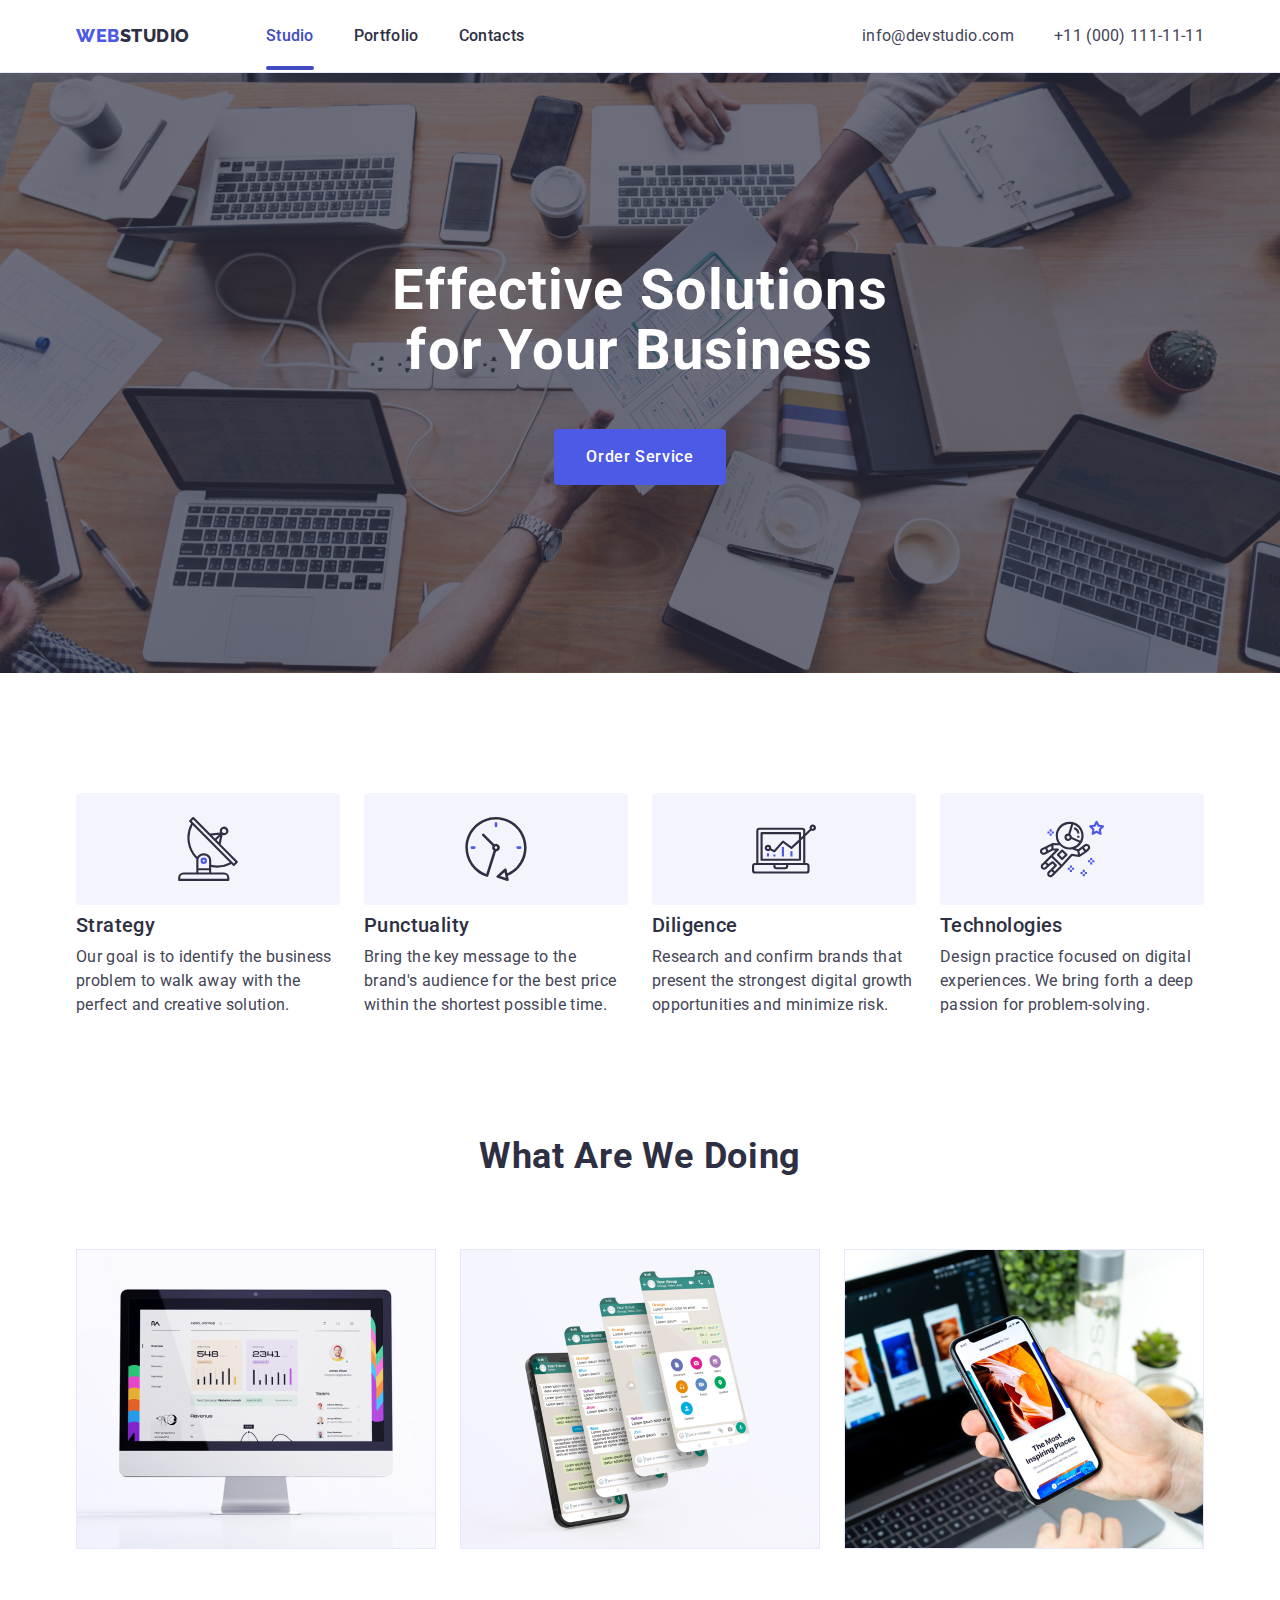
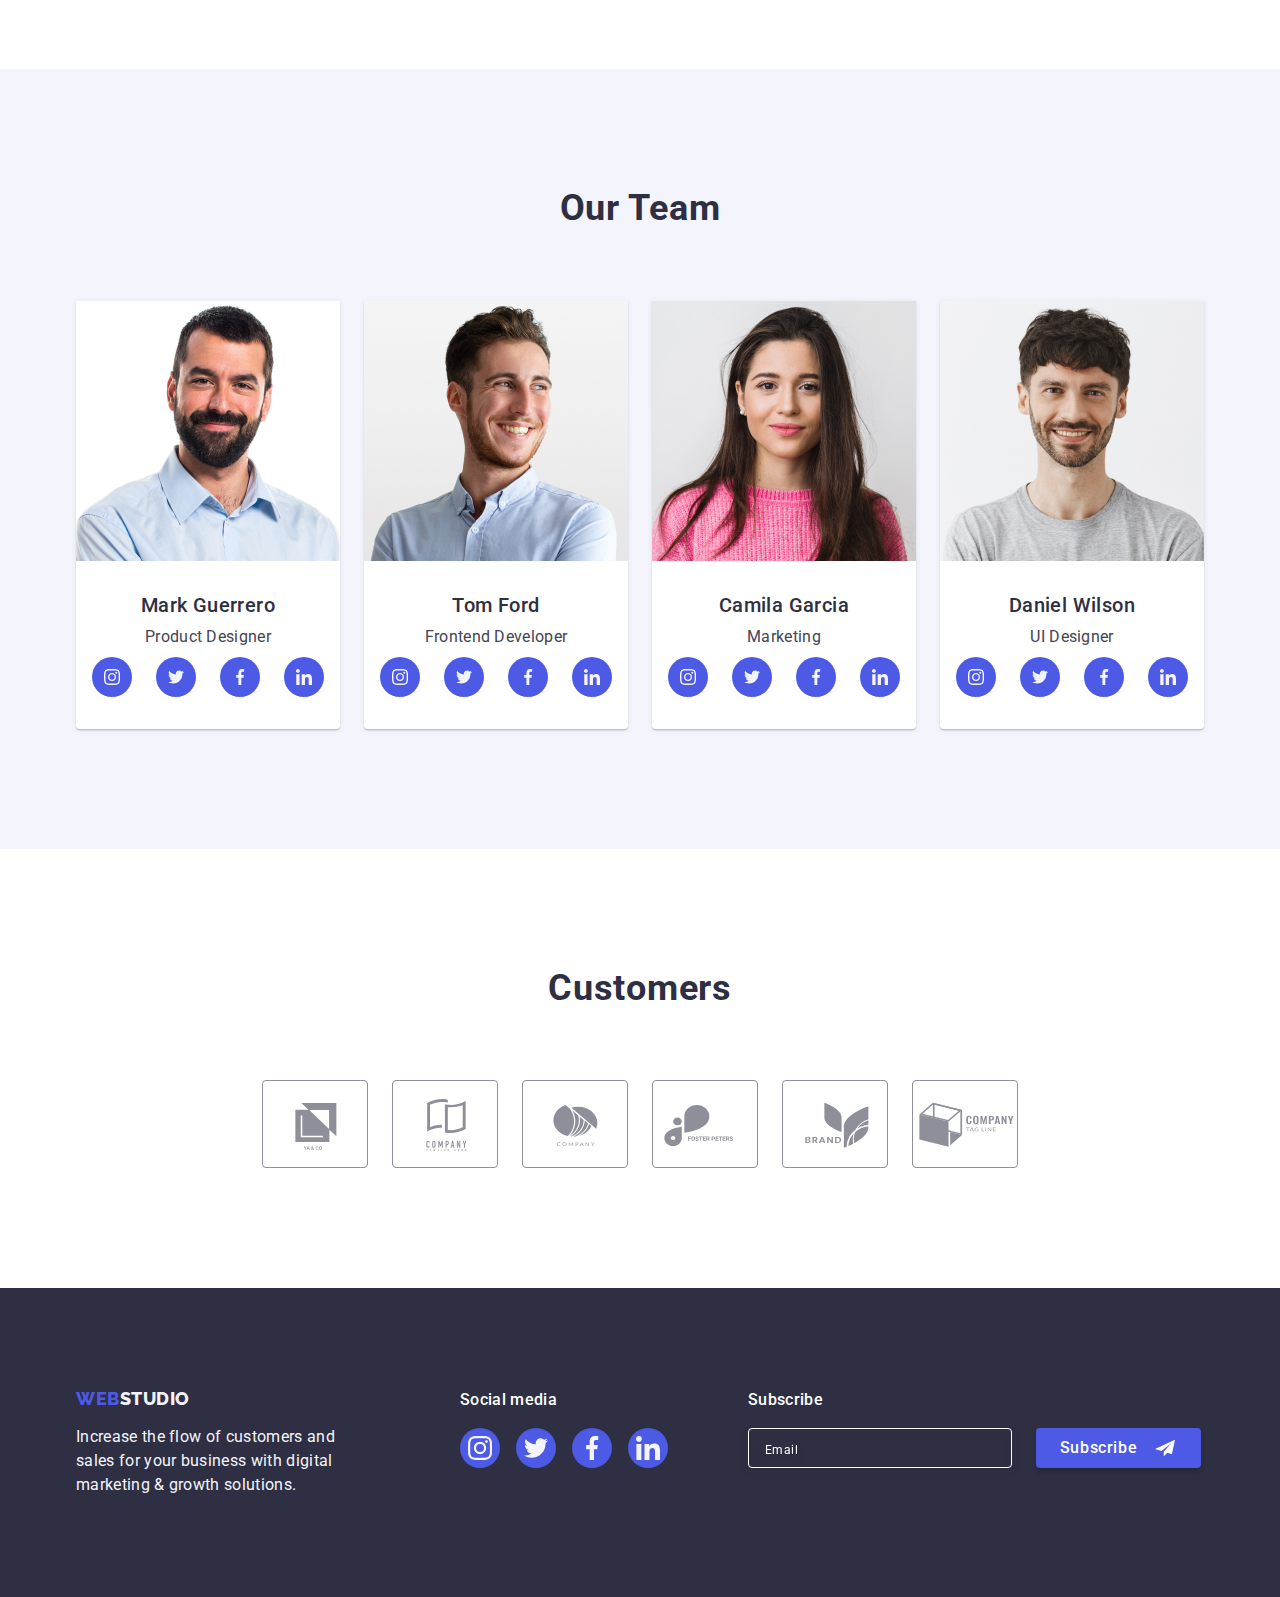
==== index.html @ 9f1e8669 "fix60" ====
<!DOCTYPE html>
<html lang="en">
  <head>
    <meta charset="UTF-8" />
    <meta http-equiv="X-UA-Compatible" content="IE=edge" />
    <meta name="viewport" content="width=device-width, initial-scale=1.0" />
    <title>Document</title>
    <link rel="preconnect" href="https://fonts.googleapis.com" />
    <link rel="preconnect" href="https://fonts.gstatic.com" crossorigin />
    <link
      href="https://fonts.googleapis.com/css2?family=Raleway:wght@800&family=Roboto:wght@400;500;700;900&display=swap"
      rel="stylesheet"
    />
    <link
      rel="stylesheet"
      href="https://cdnjs.cloudflare.com/ajax/libs/modern-normalize/1.1.0/modern-normalize.min.css"
    />
    <link rel="stylesheet" href="./css/styles.css" />
  </head>

  <body>
    <header class="page-header">
      <div class="container page-header-container">
        <nav class="page-navigation">
          <a href="./index.html" class="logo link"
            >Web<span class="accent-header">Studio</span>
          </a>
          <ul class="list list-header">
            <li>
              <a href="./index.html" class="link item item-studio">Studio</a>
            </li>
            <li><a href="./portfolio.html" class="link item">Portfolio</a></li>
            <li><a href="" class="link item">Contacts</a></li>
          </ul>
        </nav>

        <address class="contacts">
          <ul class="list list-contacts">
            <li>
              <a href="mailto:info@devstudio.com" class="link list-info"
                >info@devstudio.com</a
              >
            </li>
            <li>
              <a href="tel:+110001111111" class="link list-info"
                >+11 (000) 111-11-11</a
              >
            </li>
          </ul>
        </address>
      </div>
    </header>

    <main>
      <section class="section-color">
        <div class="container main-block">
          <h1 class="main-title">Effective Solutions for Your Business</h1>
          <button class="index-btn" type="button" data-modal-open>
            Order Service
          </button>
        </div>
      </section>

      <section class="description">
        <div class="container">
          <h2 hidden class="hidden">Features</h2>
          <ul class="list list-description">
            <li class="text-description">
              <div class="description-item">
                <svg
                  class="description-list-icon"
                  aria-label="іконка антени"
                  width="64"
                  height="64"
                >
                  <use href="./images/icons.svg#icon-antenna"></use>
                </svg>
              </div>
              <h3 class="subtitle">Strategy</h3>
              <p class="description-subtitle-text">
                Our goal is to identify the business problem to walk away with
                the perfect and creative solution.
              </p>
            </li>
            <li class="text-description">
              <div class="description-item">
                <svg
                  class="description-list-icon"
                  aria-label="іконка годинника"
                  width="64"
                  height="64"
                >
                  <use href="./images/icons.svg#icon-clock"></use>
                </svg>
              </div>
              <h3 class="subtitle">Punctuality</h3>
              <p class="description-subtitle-text">
                Bring the key message to the brand's audience for the best price
                within the shortest possible time.
              </p>
            </li>

            <li class="text-description">
              <div class="description-item">
                <svg
                  class="description-list-icon"
                  aria-label="іконка діаграми"
                  width="64"
                  height="64"
                >
                  <use href="./images/icons.svg#icon-diagram"></use>
                </svg>
              </div>
              <h3 class="subtitle">Diligence</h3>
              <p class="description-subtitle-text">
                Research and confirm brands that present the strongest digital
                growth opportunities and minimize risk.
              </p>
            </li>

            <li class="text-description">
              <div class="description-item">
                <svg
                  class="description-list-icon"
                  aria-label="іконка астронавта"
                  width="64"
                  height="64"
                >
                  <use href="./images/icons.svg#icon-astronaut"></use>
                </svg>
              </div>
              <h3 class="subtitle">Technologies</h3>
              <p class="description-subtitle-text">
                Design practice focused on digital experiences. We bring forth a
                deep passion for problem-solving.
              </p>
            </li>
          </ul>
        </div>
      </section>

      <section class="pic-section">
        <div class="container">
          <h2 class="heading">What are we doing</h2>
          <ul class="list list-pic">
            <li class="pic-descript">
              <img src="./images/img1.jpg" alt="computer" width="360" />
            </li>
            <li class="pic-descript">
              <img
                src="./images/img2.jpg"
                alt="mobile-with-screens"
                width="360"
              />
            </li>
            <li class="pic-descript">
              <img
                src="./images/img3.jpg"
                alt="mobile-in-the-hand"
                width="360"
              />
            </li>
          </ul>
        </div>
      </section>

      <!-- ==========Наша команда============ -->

      <section class="team-color">
        <div class="container team">
          <h2 class="heading">Our Team</h2>
          <ul class="list list-team">
            <li class="teamcard-color">
              <img
                class="team-foto"
                src="./images/imgteam1.jpg"
                alt="Mark Guerrero"
                width="264"
              />
              <div class="team-title">
                <h3 class="subtitle">Mark Guerrero</h3>
                <p class="subtitle-text">Product Designer</p>
                <ul class="social-list list">
                  <li class="social-list-item">
                    <a href="" class="social-list-link">
                      <svg
                        class="social-list-icon"
                        aria-label="іконка інстаграму"
                        width="16"
                        height="16"
                      >
                        <use href="./images/icons.svg#icon-instagram"></use>
                      </svg>
                    </a>
                  </li>
                  <li class="social-list-item">
                    <a href="" class="social-list-link">
                      <svg
                        class="social-list-icon"
                        aria-label="іконка твітера"
                        width="16"
                        height="16"
                      >
                        <use href="./images/icons.svg#icon-twitter"></use>
                      </svg>
                    </a>
                  </li>
                  <li class="social-list-item">
                    <a href="" class="social-list-link">
                      <svg
                        class="social-list-icon"
                        aria-label="іконка фейсбука"
                        width="16"
                        height="16"
                      >
                        <use href="./images/icons.svg#icon-facebook"></use>
                      </svg>
                    </a>
                  </li>
                  <li class="social-list-item">
                    <a href="" class="social-list-link">
                      <svg
                        class="social-list-icon"
                        aria-label="іконка лінкедина"
                        width="16"
                        height="16"
                      >
                        <use href="./images/icons.svg#icon-linkedin"></use>
                      </svg>
                    </a>
                  </li>
                </ul>
              </div>
            </li>
            <li class="teamcard-color">
              <img
                class="team-foto"
                src="./images/imgteam2.jpg"
                alt="Tom Ford"
                width="264"
              />
              <div class="team-title">
                <h3 class="subtitle">Tom Ford</h3>
                <p class="subtitle-text">Frontend Developer</p>
                <ul class="social-list list">
                  <li class="social-list-item">
                    <a href="" class="social-list-link">
                      <svg
                        class="social-list-icon"
                        aria-label="іконка інстаграму"
                        width="16"
                        height="16"
                      >
                        <use href="./images/icons.svg#icon-instagram"></use>
                      </svg>
                    </a>
                  </li>
                  <li class="social-list-item">
                    <a href="" class="social-list-link">
                      <svg
                        class="social-list-icon"
                        aria-label="іконка твітера"
                        width="16"
                        height="16"
                      >
                        <use href="./images/icons.svg#icon-twitter"></use>
                      </svg>
                    </a>
                  </li>
                  <li class="social-list-item">
                    <a href="" class="social-list-link">
                      <svg
                        class="social-list-icon"
                        aria-label="іконка фейсбука"
                        width="16"
                        height="16"
                      >
                        <use href="./images/icons.svg#icon-facebook"></use>
                      </svg>
                    </a>
                  </li>
                  <li class="social-list-item">
                    <a href="" class="social-list-link">
                      <svg
                        class="social-list-icon"
                        aria-label="іконка лінкедина"
                        width="16"
                        height="16"
                      >
                        <use href="./images/icons.svg#icon-linkedin"></use>
                      </svg>
                    </a>
                  </li>
                </ul>
              </div>
            </li>
            <li class="teamcard-color">
              <img
                class="team-foto"
                src="./images/imgteam3.jpg"
                alt="Camila Garcia"
                width="264"
              />
              <div class="team-title">
                <h3 class="subtitle">Camila Garcia</h3>
                <p class="subtitle-text">Marketing</p>
                <ul class="social-list list">
                  <li class="social-list-item">
                    <a href="" class="social-list-link">
                      <svg
                        class="social-list-icon"
                        aria-label="іконка інстаграму"
                        width="16"
                        height="16"
                      >
                        <use href="./images/icons.svg#icon-instagram"></use>
                      </svg>
                    </a>
                  </li>
                  <li class="social-list-item">
                    <a href="" class="social-list-link">
                      <svg
                        class="social-list-icon"
                        aria-label="іконка твітера"
                        width="16"
                        height="16"
                      >
                        <use href="./images/icons.svg#icon-twitter"></use>
                      </svg>
                    </a>
                  </li>
                  <li class="social-list-item">
                    <a href="" class="social-list-link">
                      <svg
                        class="social-list-icon"
                        aria-label="іконка фейсбука"
                        width="16"
                        height="16"
                      >
                        <use href="./images/icons.svg#icon-facebook"></use>
                      </svg>
                    </a>
                  </li>
                  <li class="social-list-item">
                    <a href="" class="social-list-link">
                      <svg
                        class="social-list-icon"
                        aria-label="іконка лінкедина"
                        width="16"
                        height="16"
                      >
                        <use href="./images/icons.svg#icon-linkedin"></use>
                      </svg>
                    </a>
                  </li>
                </ul>
              </div>
            </li>

            <li class="teamcard-color">
              <img
                class="team-foto"
                src="./images/imgteam4.jpg"
                alt="Daniel Wilson"
                width="264"
              />
              <div class="team-title">
                <h3 class="subtitle">Daniel Wilson</h3>
                <p class="subtitle-text">UI Designer</p>
                <ul class="social-list list">
                  <li class="social-list-item">
                    <a href="" class="social-list-link">
                      <svg
                        class="social-list-icon"
                        aria-label="іконка інстаграму"
                        width="16"
                        height="16"
                      >
                        <use href="./images/icons.svg#icon-instagram"></use>
                      </svg>
                    </a>
                  </li>
                  <li class="social-list-item">
                    <a href="" class="social-list-link">
                      <svg
                        class="social-list-icon"
                        aria-label="іконка твітера"
                        width="16"
                        height="16"
                      >
                        <use href="./images/icons.svg#icon-twitter"></use>
                      </svg>
                    </a>
                  </li>
                  <li class="social-list-item">
                    <a href="" class="social-list-link">
                      <svg
                        class="social-list-icon"
                        aria-label="іконка фейсбука"
                        width="16"
                        height="16"
                      >
                        <use href="./images/icons.svg#icon-facebook"></use>
                      </svg>
                    </a>
                  </li>
                  <li class="social-list-item">
                    <a href="" class="social-list-link">
                      <svg
                        class="social-list-icon"
                        aria-label="іконка лінкедина"
                        width="16"
                        height="16"
                      >
                        <use href="./images/icons.svg#icon-linkedin"></use>
                      </svg>
                    </a>
                  </li>
                </ul>
              </div>
            </li>
          </ul>
        </div>
      </section>

      <!-- Клієнти -->

      <section class="customers-item">
        <div class="container">
          <h2 class="heading-customers">Customers</h2>
          <ul class="customers-list list">
            <li class="customers-list-item">
              <a href="" class="customers-list-link">
                <svg
                  class="customers-list-icon"
                  aria-label="іконка я енд ко"
                  width="104"
                  height="56"
                >
                  <use href="./images/icons.svg#icon-Logo"></use>
                </svg>
              </a>
            </li>

            <li class="customers-list-item">
              <a href="" class="customers-list-link">
                <svg
                  class="customers-list-icon"
                  aria-label="іконка теглайн хіе"
                  width="104"
                  height="56"
                >
                  <use href="./images/icons.svg#icon-Logo-1"></use>
                </svg>
              </a>
            </li>

            <li class="customers-list-item">
              <a href="" class="customers-list-link">
                <svg
                  class="customers-list-icon"
                  aria-label="іконка компані"
                  width="104"
                  height="56"
                >
                  <use href="./images/icons.svg#icon-Logo-2"></use>
                </svg>
              </a>
            </li>
            <li class="customers-list-item">
              <a href="" class="customers-list-link">
                <svg
                  class="customers-list-icon"
                  aria-label="іконка фостер пітерс"
                  width="104"
                  height="56"
                >
                  <use href="./images/icons.svg#icon-Logo-3"></use>
                </svg>
              </a>
            </li>
            <li class="customers-list-item">
              <a href="" class="customers-list-link">
                <svg
                  class="customers-list-icon"
                  aria-label="іконка бренд"
                  width="104"
                  height="56"
                >
                  <use href="./images/icons.svg#icon-Logo-4"></use>
                </svg>
              </a>
            </li>
            <li class="customers-list-item">
              <a href="" class="customers-list-link">
                <svg
                  class="customers-list-icon"
                  aria-label="іконка теглайн"
                  width="104"
                  height="56"
                >
                  <use href="./images/icons.svg#icon-Logo-5"></use>
                </svg>
              </a>
            </li>
          </ul>
        </div>
      </section>
    </main>

    <footer class="footer-list">
      <div class="container footer-item">
        <div class="left-footer">
          <a href="./index.html" class="logo link logo-footer"
            >Web<span class="accent-footer">Studio</span></a
          >
          <p class="text-footer">
            Increase the flow of customers and sales for your business with
            digital marketing & growth solutions.
          </p>
        </div>

        <div class="footer-right">
          <p class="footer-item-text">Social media</p>
          <ul class="footer-items-list list">
            <li class="footer-list-item">
              <a href="" class="footer-list-link">
                <svg
                  class="footer-list-icon"
                  aria-label="іконка інстаграму"
                  width="24"
                  height="24"
                >
                  <use href="./images/icons.svg#icon-instagram"></use>
                </svg>
              </a>
            </li>
            <li class="footer-list-item">
              <a href="" class="footer-list-link">
                <svg
                  class="footer-list-icon"
                  aria-label="іконка твітера"
                  width="24"
                  height="24"
                >
                  <use href="./images/icons.svg#icon-twitter"></use>
                </svg>
              </a>
            </li>
            <li class="footer-list-item">
              <a href="" class="footer-list-link">
                <svg
                  class="footer-list-icon"
                  aria-label="іконка фейсбука"
                  width="24"
                  height="24"
                >
                  <use href="./images/icons.svg#icon-facebook"></use>
                </svg>
              </a>
            </li>
            <li class="footer-list-item">
              <a href="" class="footer-list-link">
                <svg
                  class="footer-list-icon"
                  aria-label="іконка лінкедина"
                  width="24"
                  height="24"
                >
                  <use href="./images/icons.svg#icon-linkedin"></use>
                </svg>
              </a>
            </li>
          </ul>
        </div>
        <div class="subscribe-wrapper">
          <p class="text-subscribe">Subscribe</p>
          <form class="form-wrapper">
            <input class="subscribe-input" type="email" name="email" placeholder="Email" required>
            <button class="subscribe-btn" type="submit">Subscribe
              <svg class="subscribe-icon" width="24" height="20">
                <use href="./images/icons.svg#icon-telegram"></use>
              </svg>
            </button>

          </form>
        </div>
      </div>
    </footer>

    <div class="backdrop is-hidden" data-modal>
      <div class="modal">
        <button type="button" class="modal-close-btn" data-modal-close>
          <svg class="modal-close-icon" width="8" height="8">
            <use href="./images/icons.svg#icon-close"></use>
          </svg>
        </button>
        <p class="contact-form-text">
          Leave your contacts and we will call you back
        </p>
        <form class="contact-form">
          <div class="contact-form-field-wrapper">
            <label class="contact-form-field-desc" for="user-name">Name</label>
            <div class="contact-input-wrapper">
              <input
                class="contact-form-input"
                type="text"
                name="user-name"
                id="user-name"
                required
                pattern="[a-zA-Zа-яА-ЯіІїЇґҐєЄ']+"
              />
              <svg
                class="contact-form-icon"
                aria-label="іконка людини"
                width="18"
                height="24"
              >
                <use href="./images/icons.svg#icon-person-black"></use>
              </svg>
            </div>
          </div>

          <div class="contact-form-field-wrapper">
            <label class="contact-form-field-desc" for="user-name">Phone</label>
            <div class="contact-input-wrapper">
              <input
                class="contact-form-input"
                type="tel"
                name="user-tel"
                id="user-tel"
                required
                pattern="[0-9]{3}-[0-9]{3}-[0-9]{2}-[0-9]{2}"
                title="xxx-xxx-xx-xx"
              />
              <svg
                class="contact-form-icon"
                aria-label="іконка телефону"
                width="18"
                height="24"
              >
                <use href="./images/icons.svg#icon-phone"></use>
              </svg>
            </div>
          </div>

          <div class="contact-form-field-wrapper">
            <label class="contact-form-field-desc" for="user-name">Email</label>
            <div class="contact-input-wrapper">
              <input
                class="contact-form-input"
                type="email"
                name="user-email"
                id="user-email"
                required
              />
              <svg
                class="contact-form-icon"
                aria-label="іконка емейлу"
                width="18"
                height="24"
              >
                <use href="./images/icons.svg#icon-email"></use>
              </svg>
            </div>
          </div>

          <div class="contact-form-field-wrapper">
            <label class="contact-form-field-desc" for="user-message"
              >Comment</label>
            <textarea class="contact-form-message" name="user_message"
              id="user-message" placeholder="Text input"></textarea>
          </div>
          <div class="checkbox-wrapper">
            <input class="contact-form-checkbox visually-hidden" type="checkbox" name="user-policy"
              id="user-policy" required/>
            <label class="form-checkbox" for="user-policy">
              <span class="checkbox-icon-wrapper">
              <svg class="form-own-checkbox" width="10" height="8">
                <use href="./images/icons.svg#icon-vector"></use>
              </svg>
            </span>
              I accept the terms and conditionals of the
              <a class="checkbox-policy" href="">Privacy Policy</a>
            </label>
          </div>

          <button type="submit" class="checkbox-btn">Send</button>
        </form>
      </div>
    </div>
    <script src="./js/modal.js"></script>
  </body>
</html>
---- css/styles.css ----
:root {
  --main-color: #4d5ae5;
  /* --transition-duration-and-func: 250ms cubic-bezier(0.4, 0, 0.2, 1); */
}

.list {
  list-style: none;
}

.link {
  text-decoration: none;
}

h1,
h2,
h3,
h4,
p {
  margin-top: 0;
  margin-bottom: 0;
}

ul {
  margin-top: 0;
  margin-bottom: 0;
  padding-left: 0;
}

button {
  cursor: pointer;
  padding: 0;
}

img {
  display: block;
  max-width: 100%;
}

.list {
  display: flex;
}

body {
  font-family: "Roboto", sans-serif;
  color: #434455;
  background-color: #ffffff;
}

.container {
  width: 1158px;
  margin-left: auto;
  margin-right: auto;
  padding-left: 15px;
  padding-right: 15px;
}
/* Хедер */

.page-header {
  padding-top: 24px;
  padding-bottom: 24px;
  border-bottom: 1px solid #e7e9fc;
  box-shadow: 0px 2px 1px rgba(46, 47, 66, 0.08),
    0px 1px 1px rgba(46, 47, 66, 0.16), 0px 1px 6px rgba(46, 47, 66, 0.08);
}

.page-header-container {
  display: flex;
  align-items: center;
  justify-content: space-between;
}

.page-navigation {
  display: flex;
  align-items: center;
}

.list-header {
  display: flex;
  gap: 40px;
}

.list-contacts {
  display: flex;
  gap: 40px;
}

.logo {
  color: var(--main-color);
  font-family: "Raleway", sans-serif;
  font-weight: 800;
  font-size: 18px;
  line-height: 1.17;
  letter-spacing: 0.03em;
  text-transform: uppercase;
  margin-right: 76px;
}
.accent-header {
  color: #2e2f42;
}

.item {
  color: #2e2f42;
  font-family: "Roboto", sans-serif;
  font-weight: 500;
  font-size: 16px;
  line-height: 1.5;
  letter-spacing: 0.02em;
  padding-top: 24px;
  padding-bottom: 24px;
}
.item-studio {
  position: relative;
  color: #404bbf;
  font-family: "Roboto", sans-serif;
  font-weight: 500;
  font-size: 16px;
  line-height: 1.5;
  letter-spacing: 0.02em;

  transition: color 250ms cubic-bezier(0.4, 0, 0.2, 1);
}

.item-studio::after {
  position: absolute;
  display: flex;
  content: "";
  height: 4px;
  width: 100%;
  background-color: #404bbf;
  border-radius: 2px;
  bottom: -1px;
}

.item-portfolio {
  position: relative;
  color: #404bbf;
  font-family: "Roboto", sans-serif;
  font-weight: 500;
  font-size: 16px;
  line-height: 1.5;
  letter-spacing: 0.02em;
  padding-top: 24px;
  padding-bottom: 24px;
  transition: color 250ms cubic-bezier(0.4, 0, 0.2, 1);
}

.item-portfolio::after {
  position: absolute;
  display: flex;
  content: "";
  height: 4px;
  width: 100%;
  background-color: #404bbf;
  border-radius: 2px;
  bottom: -1px;
}

.item-studio:hover,
.item-studio:focus {
  color: #404bbf;
}

.list-info {
  color: #434455;
  font-family: "Roboto", sans-serif;
  font-weight: 400;
  font-size: 16px;
  line-height: 1.5;
  letter-spacing: 0.02em;
  font-style: normal;
  transition: color 250ms cubic-bezier(0.4, 0, 0.2, 1);
}

.list-info:hover,
.list-info:focus {
  color: #404bbf;
}

.contacts {
  font-style: normal;
}

/* Індекс секція 1 */
.main-title {
  font-family: "Roboto", sans-serif;
  font-weight: 700;
  font-size: 56px;
  line-height: 1.07;
  text-align: center;
  letter-spacing: 0.02em;
  color: #ffffff;
  max-width: 496px;
  margin-left: auto;
  margin-right: auto;
  margin-bottom: 48px;
}

/* !============Мейн======== */

.section-color {
  margin-left: auto;
  margin-right: auto;
  padding-top: 188px;
  padding-bottom: 188px;
  background-color: #2e2f42;
  background-image: linear-gradient(
      rgba(46, 47, 66, 0.7),
      rgba(46, 47, 66, 0.7)
    ),
    url("../images/people-office.jpg");
  background-size: cover;
  max-width: 1440px;
  background-repeat: no-repeat;
  background-position: center;
}

.social-list {
  justify-content: center;
  gap: 24px;
}

.social-list-link {
  display: flex;
  justify-content: center;
  align-items: center;
  width: 40px;
  height: 40px;
  border-radius: 50%;
  background-color: #4d5ae5;
  transition: background-color 250ms cubic-bezier(0.4, 0, 0.2, 1);
}

.social-list-link:hover,
.social-list-link:focus {
  background-color: #404bbf;
}

.index-btn {
  background-color: var(--main-color);
  font-family: "Roboto", sans-serif;
  font-weight: 500;
  font-size: 16px;
  line-height: 1.5;
  display: block;
  letter-spacing: 0.04em;
  color: #ffffff;
  padding: 16px 32px;
  justify-content: center;
  border: none;
  border-radius: 4px;
  margin-left: auto;
  margin-right: auto;
  height: 56px;
  min-width: 169px;
  transition: background-color 250ms cubic-bezier(0.4, 0, 0.2, 1);
}

.index-btn:hover,
.index-btn:focus {
  background-color: #404bbf;
  box-shadow: 0px 4px 4px rgba(0, 0, 0, 0.15);
}

/* =================Опис================== */

.description {
  padding-top: 120px;
  padding-bottom: 120px;
}

.description-item {
  display: flex;
  justify-content: center;
  align-items: center;
  height: 112px;
  background: #f4f4fd;
  border-radius: 4px;
  margin-bottom: 8px;
}

.list-description {
  display: flex;
  gap: 24px;
}

.pic-section {
  padding-bottom: 120px;
}

.pic-descript {
  flex-basis: calc((100%-48px) / 3);
}

.list-pic {
  gap: 24px;
  justify-content: center;
  flex-basis: calc((100%-48px) / 3);
}

/* ============== Team =============== */

.list-team {
  justify-content: center;
  gap: 24px;
}

.team-color {
  padding-top: 120px;
  padding-bottom: 120px;
  background-color: #f4f4fd;
}

.teamcard-color {
  background-color: #ffffff;
  text-align: center;
  flex-basis: calc((100%-72px) / 4);
  border-radius: 0px 0px 4px 4px;
  box-shadow: 0px 1px 6px rgba(46, 47, 66, 0.08),
    0px 1px 1px rgba(46, 47, 66, 0.16), 0px 2px 1px rgba(46, 47, 66, 0.08);
}
.social-list-icon {
  fill: #f4f4fd;
}

.heading {
  font-family: "Roboto", sans-serif;
  font-weight: 700;
  font-size: 36px;
  line-height: 1.11;
  text-align: center;
  letter-spacing: 0.02em;
  text-transform: capitalize;
  color: #2e2f42;
  margin-bottom: 72px;
}

.team-title {
  padding: 32px 0;
}
.subtitle {
  font-family: "Roboto", sans-serif;
  font-style: normal;
  font-weight: 500;
  font-size: 20px;
  line-height: 1.2;
  letter-spacing: 0.02em;
  color: #2e2f42;
  margin-bottom: 8px;
}
.subtitle-text {
  font-family: "Roboto", sans-serif;
  font-weight: 400;
  font-size: 16px;
  line-height: 1.5;
  letter-spacing: 0.02em;
  color: #434455;
  margin-bottom: 8px;
}

.description-subtitle-text {
  font-family: "Roboto", sans-serif;
  font-weight: 400;
  font-size: 16px;
  line-height: 1.5;
  letter-spacing: 0.02em;
  color: #434455;
}

.text-description {
  flex-basis: calc((100% - 72px) / 4);
}

/* Кнопки */
.btn {
  font-family: "Roboto", sans-serif;
  font-weight: 500;
  font-size: 16px;
  line-height: 1.5;
  letter-spacing: 0.04em;
  color: var(--main-color);
  border-color: #e7e9fc;
  background-color: #f4f4fd;
  cursor: pointer;
  padding: 12px 24px;
  border-radius: 4px;
  border: 1px solid #e7e9fc;
  transition: background-color 250ms cubic-bezier(0.4, 0, 0.2, 1),
    color 250ms cubic-bezier(0.4, 0, 0.2, 1),
    border-color 250ms cubic-bezier(0.4, 0, 0.2, 1),
    box-shadow 250ms cubic-bezier(0.4, 0, 0.2, 1);
}

.btn:hover,
.btn:focus {
  background-color: #404bbf;
  color: #ffffff;
  border: 1px solid transparent;
  box-shadow: 0px 3px 1px rgba(0, 0, 0, 0.1), 0px 2px 1px rgba(0, 0, 0, 0.08),
    0px 2px 2px rgba(0, 0, 0, 0.12);
}

/* =========Портфоліо======== */

.main-portfolio {
  padding: 96px 0 120px;
}

.btn-list {
  justify-content: center;
  margin-bottom: 72px;
  gap: 24px;
}

.pic-portfolio {
  width: calc((100%-48px) / 3);
  max-width: 360px;
}

.portfolio-img {
  display: block;
  transition: box-shadow 250ms cubic-bezier(0.4, 0, 0.2, 1);
}

.portfolio-img:hover,
.portfolio-img:focus {
  box-shadow: 0px 1px 6px rgba(46, 47, 66, 0.08),
    0px 1px 1px rgba(46, 47, 66, 0.16), 0px 2px 1px rgba(46, 47, 66, 0.08);
}

.text-portfolio {
  padding-top: 32px;
  padding-bottom: 32px;
  border: 1px solid #e7e9fc;
  border-top: none;
  padding-left: 16px;
  padding-right: 16px;
}
.title {
  font-family: "Roboto", sans-serif;
  font-weight: 500;
  font-size: 20px;
  line-height: 1.2;
  letter-spacing: 0.02em;
  color: #2e2f42;
  margin-bottom: 8px;
}
.title-text {
  font-family: "Roboto", sans-serif;
  font-weight: 400;
  font-size: 16px;
  line-height: 1.5;
  letter-spacing: 0.02em;
  color: #434455;
  /* background-color: #4d5ae5;  */
}

.list-portfolio {
  flex-wrap: wrap;
  row-gap: 48px;
  column-gap: 24px;
}

.overlay {
  position: absolute;
  width: 100%;
  height: 100%;
  color: #f4f4fd;
  background-color: #4d5ae5;
  left: 0;
  top: 0;
  transform: translate(0, 100%);
  transition: transform 250ms cubic-bezier(0.4, 0, 0.2, 1);
  padding: 40px 32px;
}

.title-text-overlay {
  font-family: "Roboto", sans-serif;
  font-weight: 400;
  font-size: 16px;
  line-height: 1.5;
  letter-spacing: 0.02em;
  color: #f4f4fd;
  background-color: #4d5ae5;
}
.portfolio-link-wrapper {
  position: relative;
  overflow: hidden;
}

.portfolio-img:hover .overlay,
.portfolio-img:focus .overlay {
  transform: translateY(0%);
}

/* !===========Клієнти========== */

.customers-item {
  padding-top: 120px;
  padding-bottom: 120px;
}

.customers-list {
  justify-content: center;
  text-align: center;
  gap: 24px;
}

.customers-list-item {
  display: flex;
  width: calc((100%-120px) / 6);
  height: 88px;
}

.customers-list-icon {
  fill: currentColor;
}

.customers-list-link {
  display: flex;
  justify-content: center;
  border: 1px solid #8e8f99;
  border-radius: 4px;
  width: 100%;
  height: 100%;
  align-items: center;
  color: #8e8f99;
  transition: border-color 250ms cubic-bezier(0.4, 0, 0.2, 1),
    color 250ms cubic-bezier(0.4, 0, 0.2, 1);
}

.heading-customers {
  font-family: "Roboto", sans-serif;
  font-weight: 700;
  font-size: 36px;
  line-height: 1.1;
  text-align: center;
  letter-spacing: 0.02em;
  text-transform: capitalize;
  color: #2e2f42;
  margin-bottom: 72px;
}
.customers-list-link:hover,
.customers-list-link:focus {
  fill: #404bbf;
  color: #404bbf;
  border: 1px solid #404bbf;
}

/* !=========Футер=========! */

.logo-footer {
  color: var(--main-color);
  font-family: "Raleway", sans-serif;
  font-weight: 800;
  font-size: 18px;
  line-height: 1.17;
  letter-spacing: 0.03em;
  text-transform: uppercase;
  display: inline-block;
  margin-bottom: 16px;
}

.footer-list {
  background-color: #2e2f42;
  padding-top: 100px;
  padding-bottom: 100px;
}

.accent-footer {
  color: #f4f4fd;
}

.footer-list-icon {
  fill: #f4f4fd;
}

.text-footer {
  font-family: "Roboto", sans-serif;
  font-weight: 400;
  font-size: 16px;
  line-height: 1.5;
  letter-spacing: 0.02em;
  color: #f4f4fd;
  max-width: 264px;
}

.footer-list-link {
  display: flex;
  justify-content: center;
  align-items: center;
  width: 40px;
  height: 40px;
  border-radius: 50%;
  background-color: #4d5ae5;
  transition: background-color 250ms cubic-bezier(0.4, 0, 0.2, 1);
}

.footer-list-link:hover,
.footer-list-link:focus {
  background-color: #31d0aa;
}

.footer-items-list {
  justify-content: center;
  gap: 16px;
}
.footer-item-text {
  display: flex;
  align-items: flex-start;
  font-family: "Roboto", sans-serif;
  font-style: normal;
  font-weight: 500;
  font-size: 16px;
  line-height: 1.5;
  letter-spacing: 0.02em;
  color: #ffffff;
  /* padding-bottom: 16px; */
  margin-bottom: 16px;
}

.footer-item {
  display: flex;
  align-items: baseline;
}

.left-footer {
  margin-right: 120px;
}

/* .footer-list-item {
    
} */

.footer-right {
  display: inline;
}

.form-wrapper {
    display: flex;
}

.subscribe-wrapper {
  margin-left: 80px;
}

.text-subscribe {
  font-weight: 500;
  font-size: 16px;
  line-height: 1.5;
  letter-spacing: 0.02em;
  color: #ffffff;
  margin-bottom: 16px;
}
.subscribe-input {
  width: 264px;
  height: 40px;
  padding-left: 16px;
  margin-right: 24px;
  border: 1px solid #ffffff;
  filter: drop-shadow(0px 4px 4px rgba(0, 0, 0, 0.15));
  border-radius: 4px;
  background-color: transparent;
  color: #fff;
}
.subscribe-input::placeholder {
  display: flex;
  align-items: center;
  font-weight: 400;
  font-size: 12px;
  line-height: 2;
  letter-spacing: 0.04em;
  color: #ffffff;
}
.subscribe-btn {
  display: flex;
  justify-content: center;
  align-items: center;
  height: 40x;
  width: 165px;
  font-family: "Roboto", sans-serif;
  font-weight: 500;
  font-size: 16px;
  line-height: 1.5;
  letter-spacing: 0.04em;
  color: #ffffff;
  background-color: var(--main-color);
  border: none;
  border-radius: 4px;
  box-shadow: 0px 4px 4px rgba(0, 0, 0, 0.15);
  transition: background-color 250ms cubic-bezier(0.4, 0, 0.2, 1);
}
.subscribe-btn:hover,
.subscribe-btn:focus {
    background-color: #404bbf;
    box-shadow: 0px 4px 4px rgba(0, 0, 0, 0.15);
}
.subscribe-icon {
    margin-left: 16px;
}

/* ==========Бекдроп======= */

.backdrop {
  position: fixed;
  top: 0;
  left: 0;
  width: 100%;
  height: 100%;
  background-color: rgba(46, 47, 66, 0.4);
  opacity: 1;
  visibility: visible;
  pointer-events: auto;
  transition: opacity 250ms cubic-bezier(0.4, 0, 0.2, 1),
    visibility 250ms cubic-bezier(0.4, 0, 0.2, 1);
}

.modal {
  position: absolute;
  width: 408px;
  height: 576px;
  top: 50%;
  left: 50%;
  padding: 72px;
  padding-left: 24px;
  padding-right: 24px;
  transform: translate(-50%, -50%);
  background-color: #fcfcfc;
  box-shadow: 0px 1px 1px rgba(0, 0, 0, 0.14), 0px 1px 3px rgba(0, 0, 0, 0.12),
    0px 2px 1px rgba(0, 0, 0, 0.2);
  border-radius: 4px;
  transition: transform 250ms cubic-bezier(0.4, 0, 0.2, 1);
}

.modal-close-icon {
  transition: fill 250ms cubic-bezier(0.4, 0, 0.2, 1);
}

.modal-close-btn {
  position: absolute;
  display: flex;
  align-items: center;
  justify-content: center;
  top: 24px;
  right: 24px;
  width: 24px;
  height: 24px;
  padding: 0;
  background-color: #e7e9fc;
  border: 1px solid rgba(0, 0, 0, 0.1);
  border-radius: 50%;
  transition: fill 250ms cubic-bezier(0.4, 0, 0.2, 1);
  transition: background-color 250ms cubic-bezier(0.4, 0, 0.2, 1),
    border 250ms cubic-bezier(0.4, 0, 0.2, 1);
}

.modal-close-btn:hover,
.modal-close-btn:focus {
  background-color: #404bbf;
  fill: #ffffff;
  border: none;
}
.is-hidden {
  opacity: 0;
  visibility: hidden;
  pointer-events: none;
}

.contact-form-field-wrapper,
.contact-form-checkbox-wrapper {
  display: block;
  margin-bottom: 8px;
}

.contact-form-input {
  width: 100%;
  height: 40px;
  border: 1px solid rgba(46, 47, 66, 0.4);
  border-radius: 4px;
  padding-left: 38px;
  transition: border-color 250ms cubic-bezier(0.4, 0, 0.2, 1);
}

.contact-form-input:focus {
  outline: none;
  border-color: #4d5ae5;
}

.contact-form-text {
  font-family: "Roboto" sans-serif;
  font-style: normal;
  font-weight: 500;
  font-size: 16px;
  line-height: 1.5;
  text-align: center;
  letter-spacing: 0.02em;
  color: #2e2f42;
  margin-bottom: 16px;
}

.contact-form-field-desc {
  display: block;
  font-size: 12px;
  color: #8e8f99;
  margin-bottom: 4px;
}

.contact-input-wrapper {
  position: relative;
}

.contact-form-icon {
  position: absolute;
  top: 50%;
  left: 16px;
  transform: translateY(-50%);
  transition: fill 250ms cubic-bezier(0.4, 0, 0.2, 1);
}

.contact-form-input:focus + .contact-form-icon {
  fill: #4d5ae5;
}

.contact-form-message {
  width: 100%;
  height: 120px;
  resize: none;
  padding: 8px 16px;
  line-height: 1.17;
  border: 1px solid rgba(46, 47, 66, 0.4);
  border-radius: 4px;
  transition: border-color 250ms cubic-bezier(0.4, 0, 0.2, 1);
}
.contact-form-message::placeholder {
  font-weight: 400;
  font-size: 12px;
  line-height: 1.17;
  letter-spacing: 0.04em;
  color: rgba(46, 47, 66, 0.4);
}

textarea {
  padding: 0;
}

.contact-form-message:focus {
  outline: none;
  border-color: #4d5ae5;
}

.form-checkbox {
  font-family: "Roboto" sans-serif;
  font-style: normal;
  font-weight: 400;
  font-size: 12px;
  line-height: 1.33;
  letter-spacing: 0.04em;
}
.checkbox-policy {
  text-decoration-line: underline;
  color: #4d5ae5;
}

.form-own-checkbox {
  /* display: block; */
}
.checkbox-icon-wrapper {
  display: inline-flex;
  width: 16px;
  height: 16px;
  justify-content: center;
  align-items: center;
  padding: 3px 4px;
  border: 1px solid rgba(46, 47, 66, 0.4);
  border-radius: 2px;
  fill: transparent;
}

.contact-form-checkbox:checked + .form-checkbox .checkbox-icon-wrapper {
  background-color: #404bbf;
  fill: #fff;
  border: none;
}

.visually-hidden {
  position: absolute;
  white-space: nowrap;
  width: 1px;
  height: 1px;
  overflow: hidden;
  border: 0;
  padding: 0;
  clip: rect(0 0 0 0);
  clip-path: inset(50%);
  margin: -1px;
}

.checkbox-wrapper {
  margin-bottom: 24px;
}

.checkbox-btn {
  background-color: var(--main-color);
  font-family: "Roboto", sans-serif;
  font-weight: 500;
  font-size: 16px;
  line-height: 1.5;
  display: block;
  letter-spacing: 0.04em;
  color: #ffffff;
  padding: 16px 32px;
  justify-content: center;
  border: none;
  border-radius: 4px;
  margin-left: auto;
  margin-right: auto;
  height: 56px;
  min-width: 169px;
  box-shadow: 0px 4px 4px rgba(0, 0, 0, 0.15);
  transition: background-color 250ms cubic-bezier(0.4, 0, 0.2, 1);
}

.checkbox-btn:hover,
.checkbox-btn:focus {
  background-color: #404bbf;
  box-shadow: 0px 4px 4px rgba(0, 0, 0, 0.15);
}
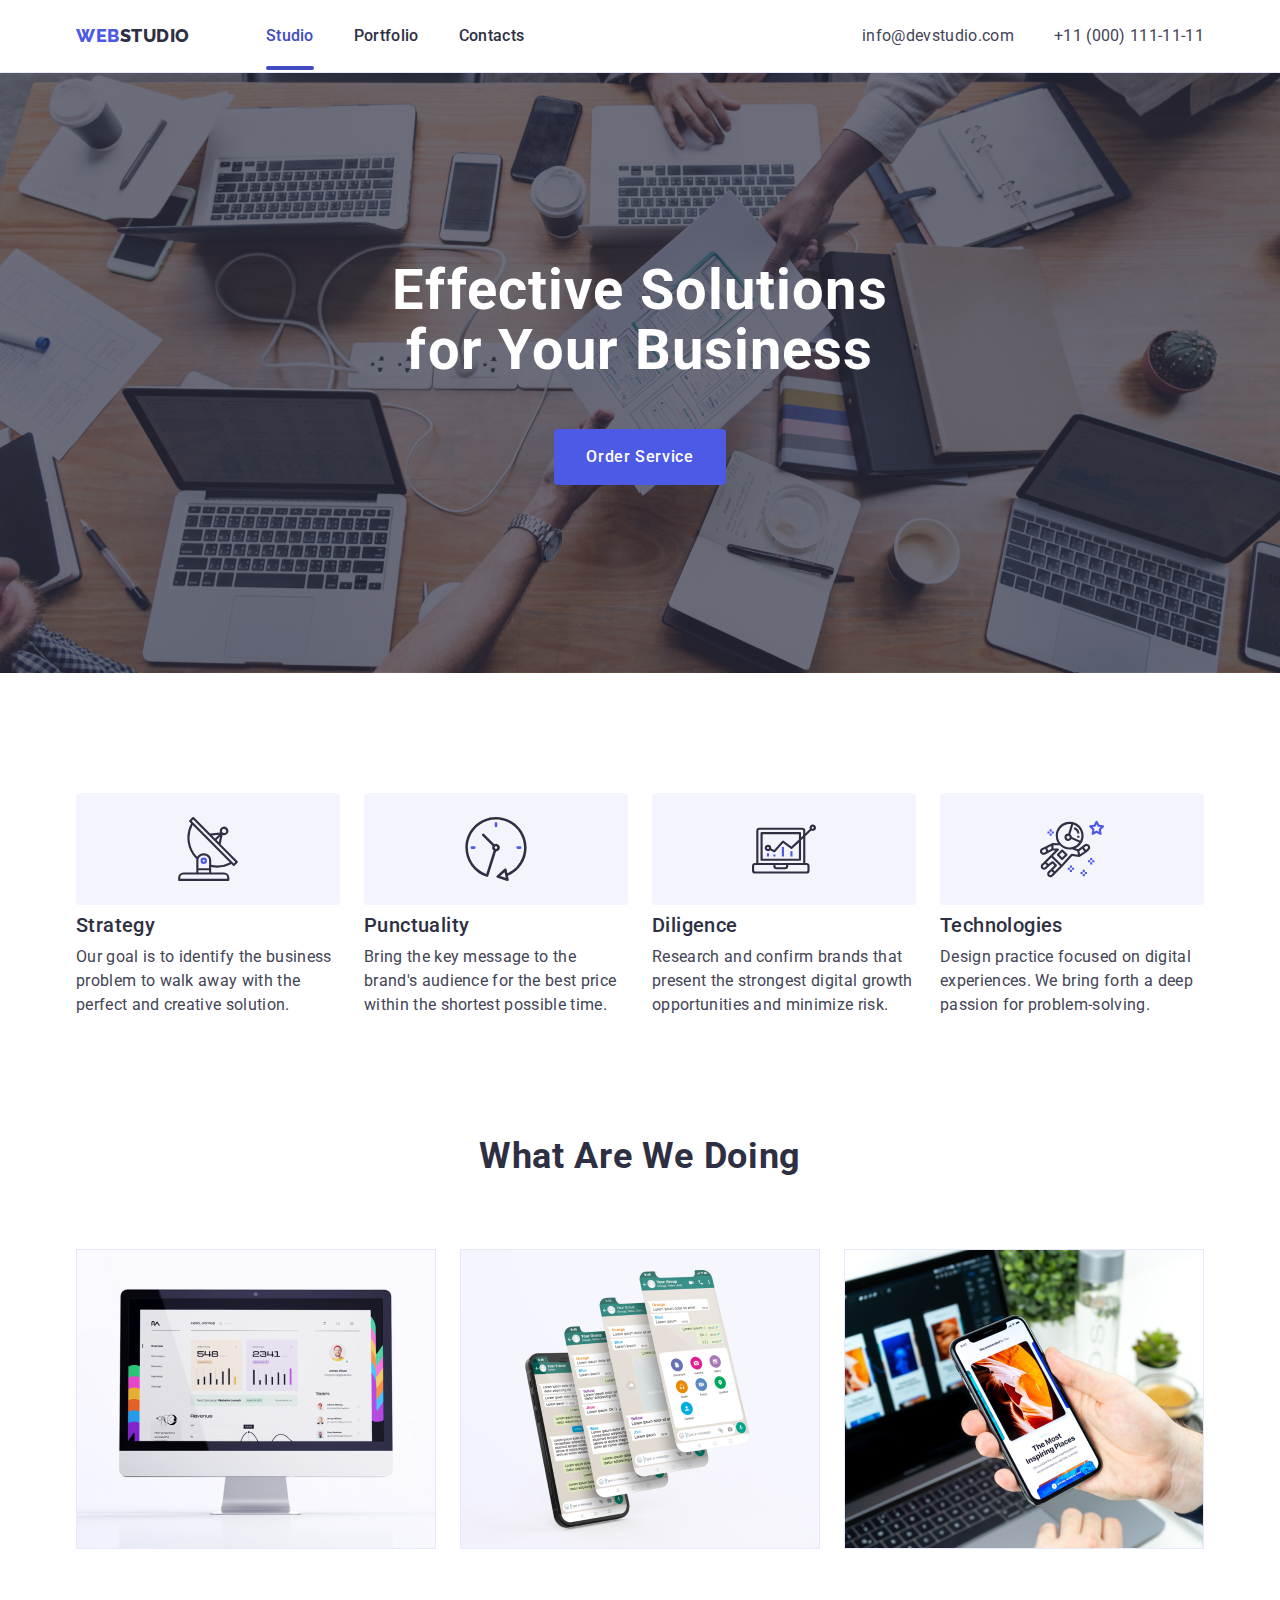
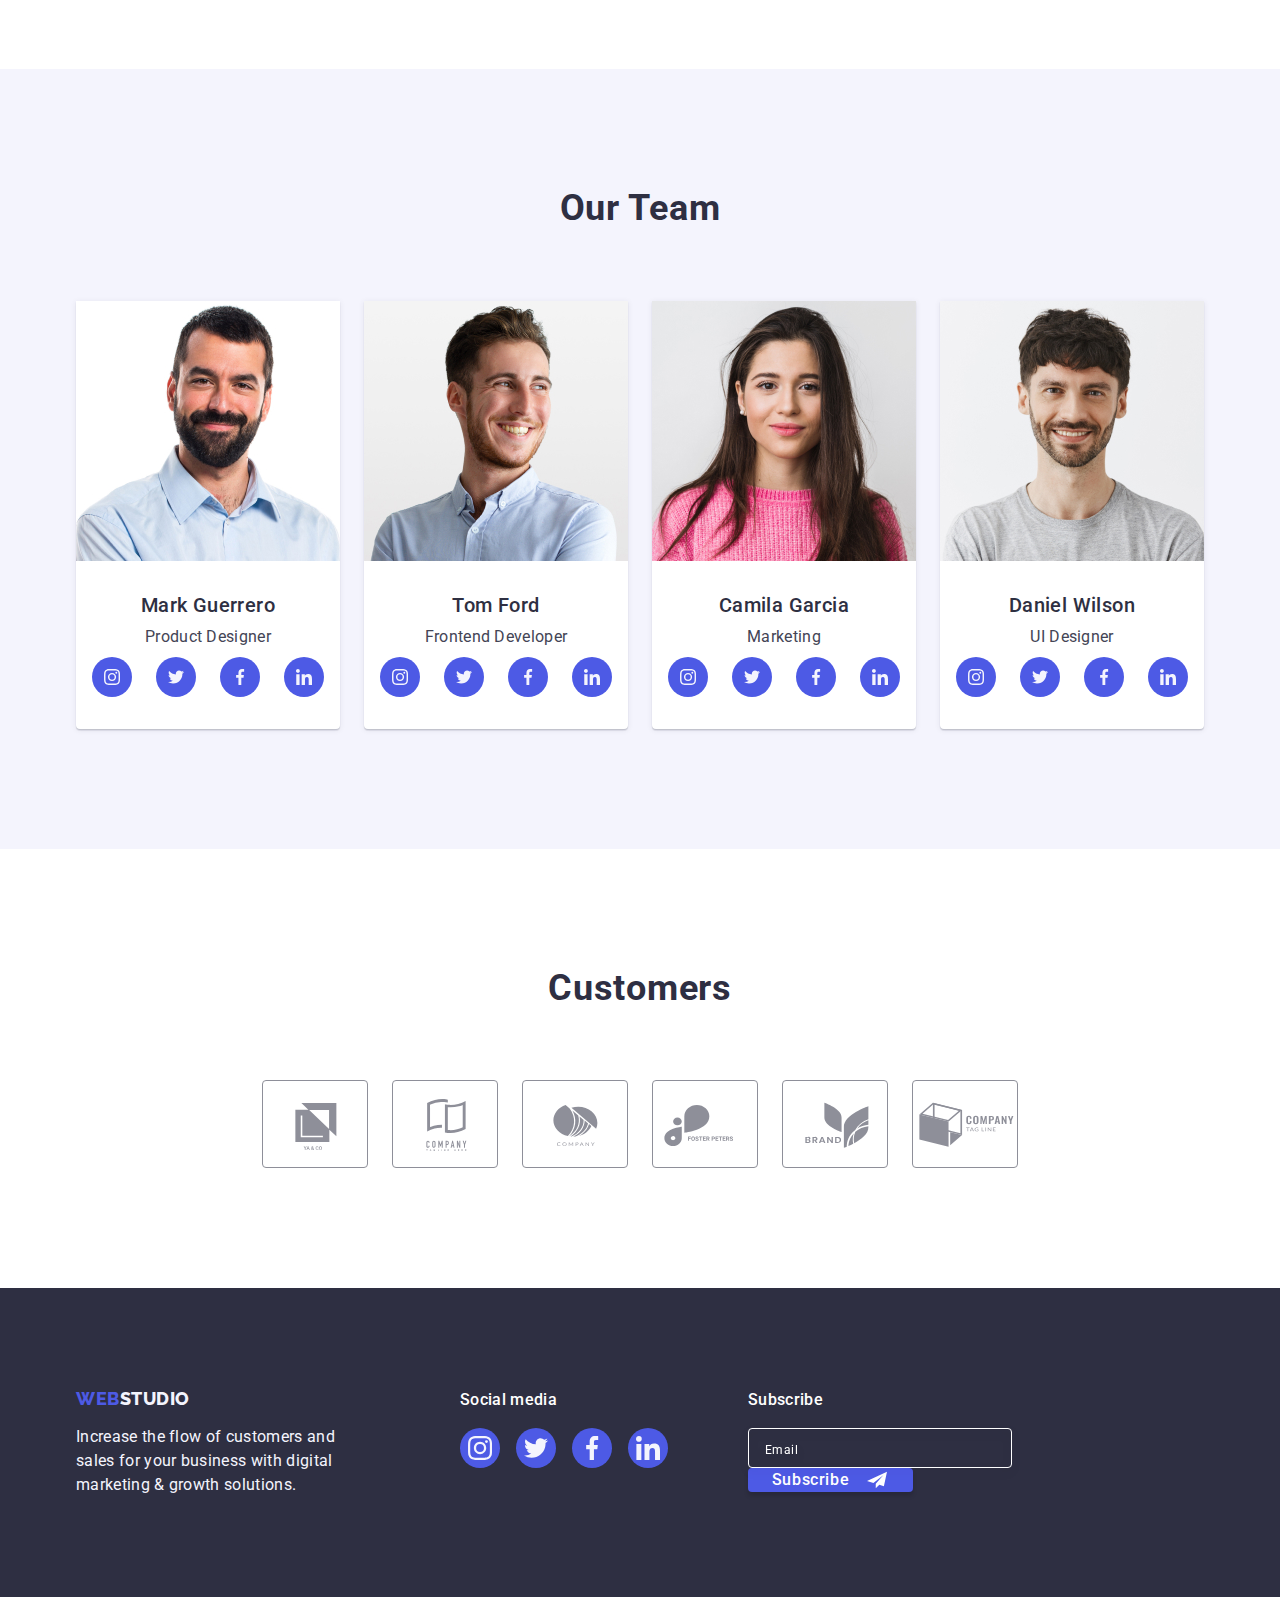
==== commit 78837147: "fix61" ====
--- a/index.html
+++ b/index.html
@@ -576,12 +576,14 @@
         <div class="subscribe-wrapper">
           <p class="text-subscribe">Subscribe</p>
           <form class="form-wrapper">
+            <label class="subcribe-lable">
             <input class="subscribe-input" type="email" name="email" placeholder="Email" required>
             <button class="subscribe-btn" type="submit">Subscribe
               <svg class="subscribe-icon" width="24" height="20">
                 <use href="./images/icons.svg#icon-telegram"></use>
               </svg>
             </button>
+          </label>
 
           </form>
         </div>
--- a/css/styles.css
+++ b/css/styles.css
@@ -651,11 +651,14 @@
   color: #ffffff;
   margin-bottom: 16px;
 }
+
+.subcribe-lable {
+    margin-right: 24px; 
+}
 .subscribe-input {
   width: 264px;
   height: 40px;
   padding-left: 16px;
-  margin-right: 24px;
   border: 1px solid #ffffff;
   filter: drop-shadow(0px 4px 4px rgba(0, 0, 0, 0.15));
   border-radius: 4px;
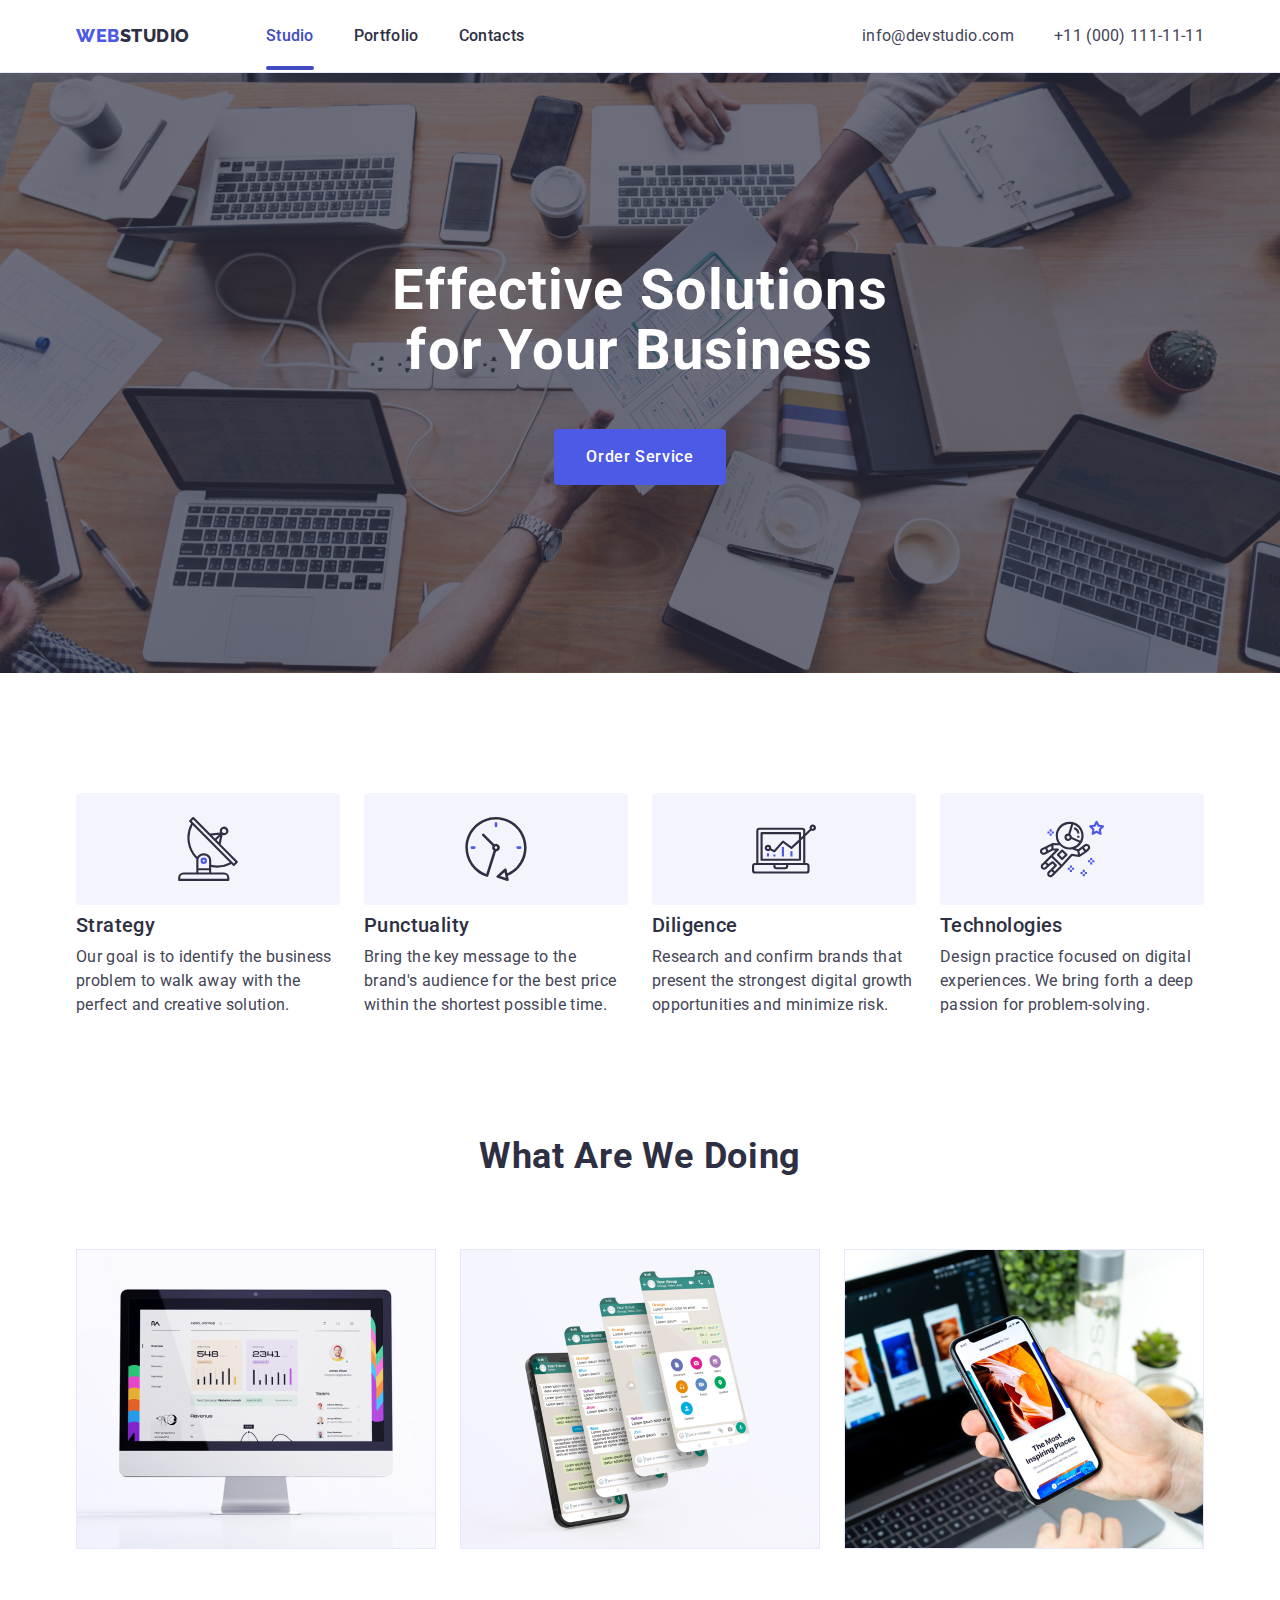
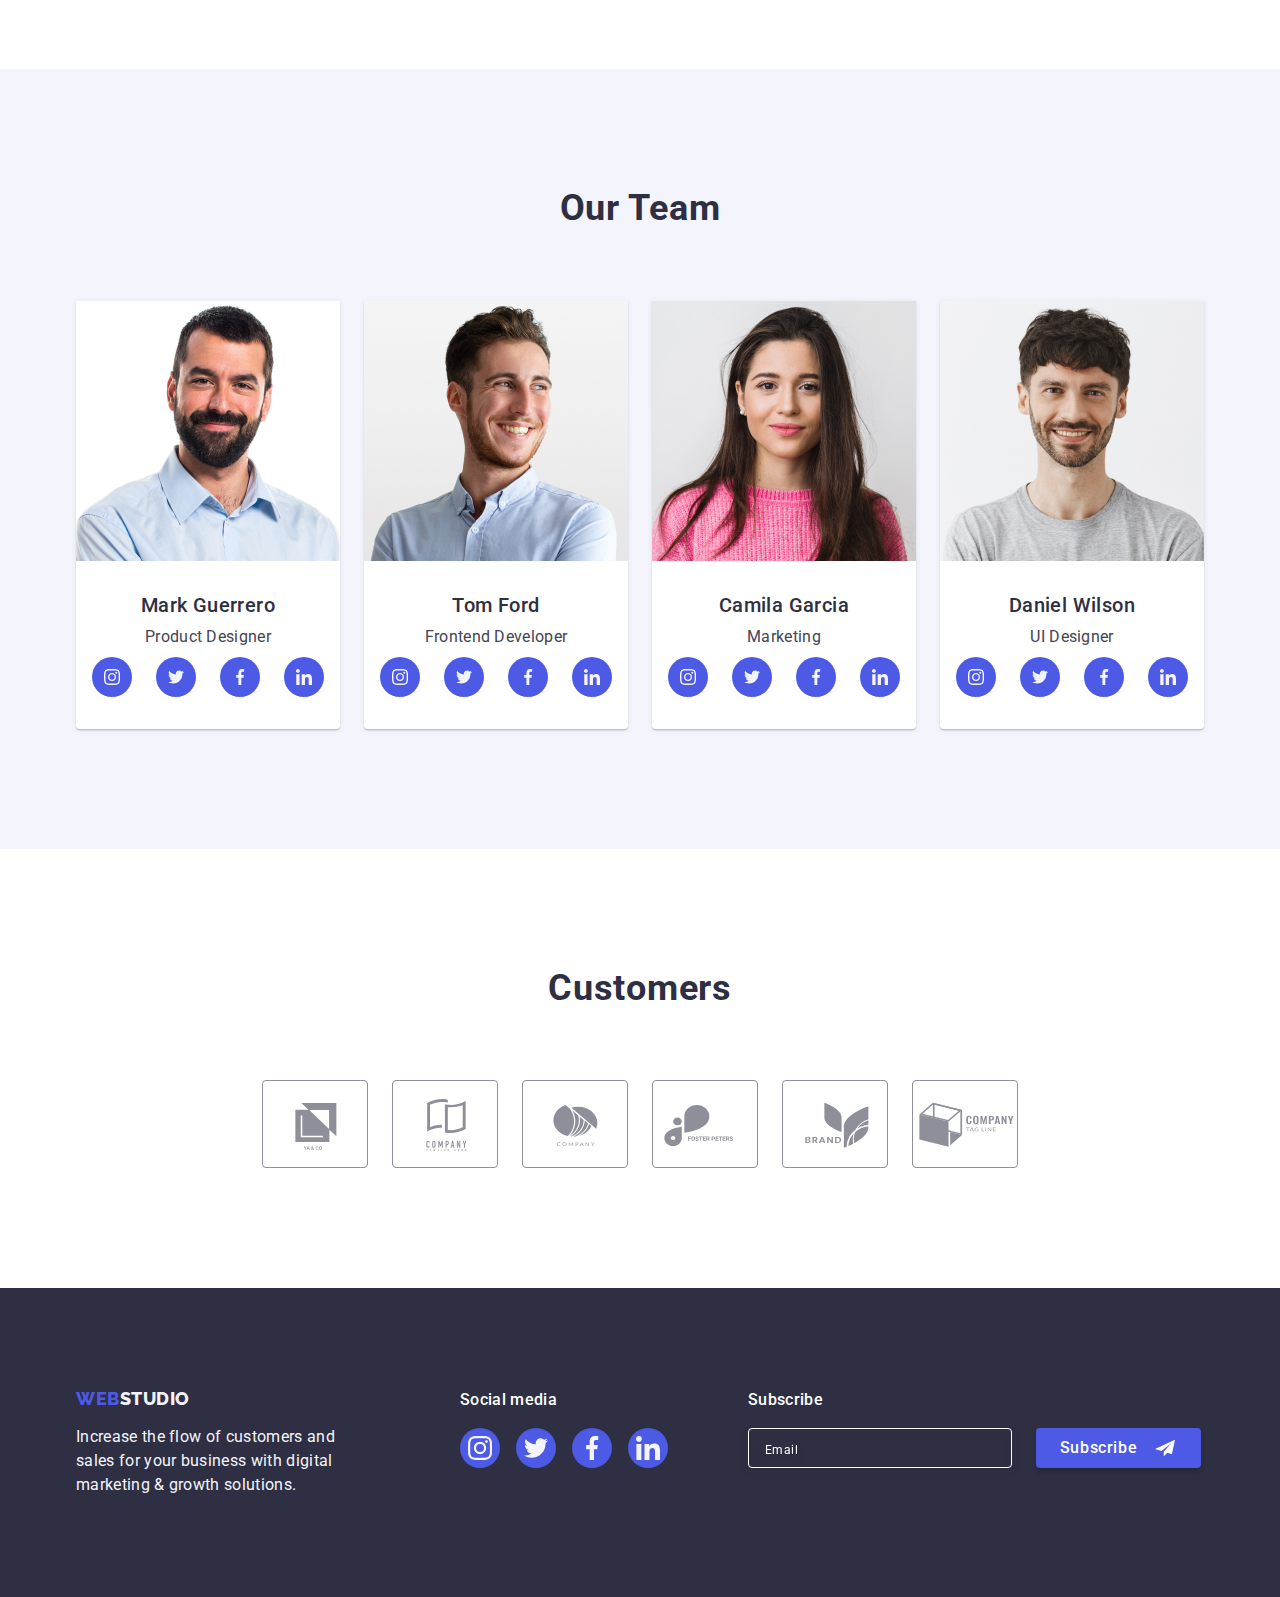
==== commit 87891a96: "fix62" ====
--- a/index.html
+++ b/index.html
@@ -577,14 +577,12 @@
           <p class="text-subscribe">Subscribe</p>
           <form class="form-wrapper">
             <label class="subcribe-lable">
-            <input class="subscribe-input" type="email" name="email" placeholder="Email" required>
-            <button class="subscribe-btn" type="submit">Subscribe
-              <svg class="subscribe-icon" width="24" height="20">
-                <use href="./images/icons.svg#icon-telegram"></use>
-              </svg>
-            </button>
-          </label>
-
+              <input class="subscribe-input" type="email" name="email" placeholder="Email" required>
+               </label>
+              <button class="subscribe-btn" type="submit">Subscribe<svg class="subscribe-icon" width="24" height="20">
+                  <use href="./images/icons.svg#icon-telegram"></use>
+                </svg>
+              </button>
           </form>
         </div>
       </div>
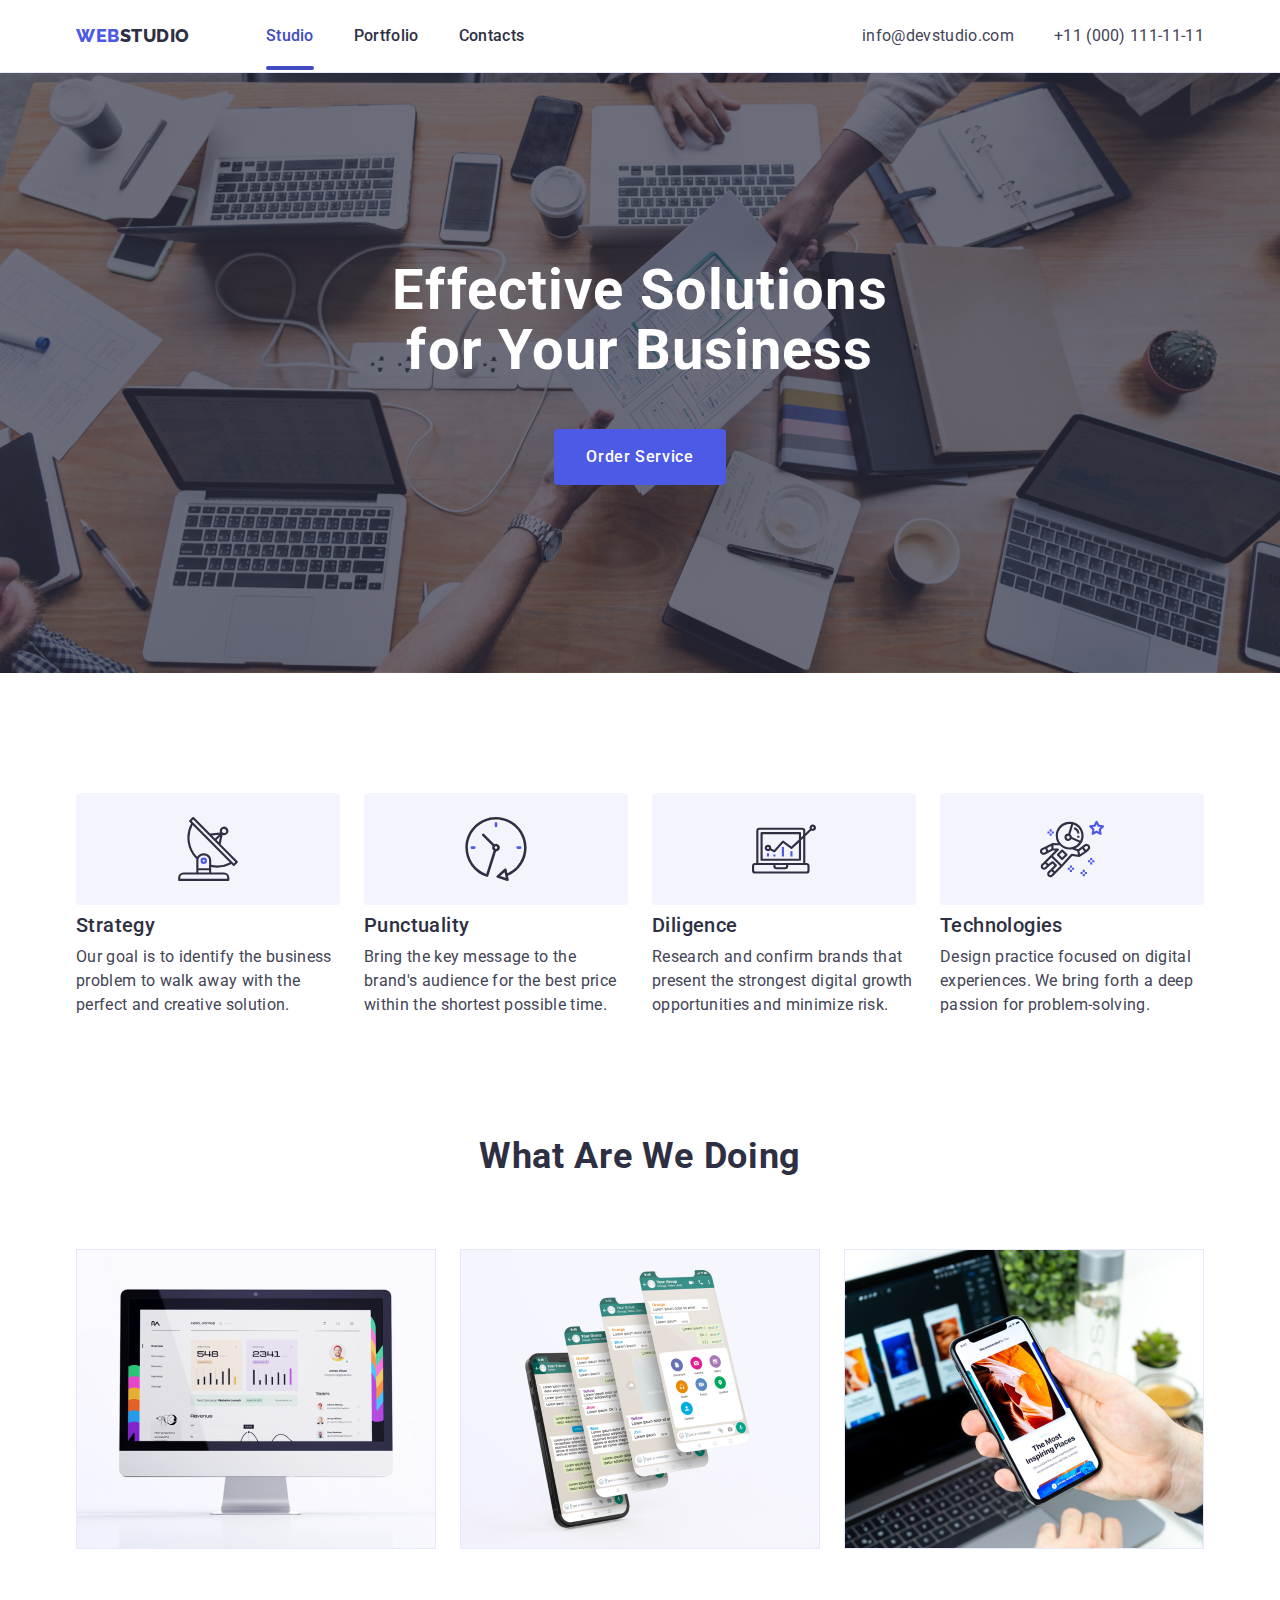
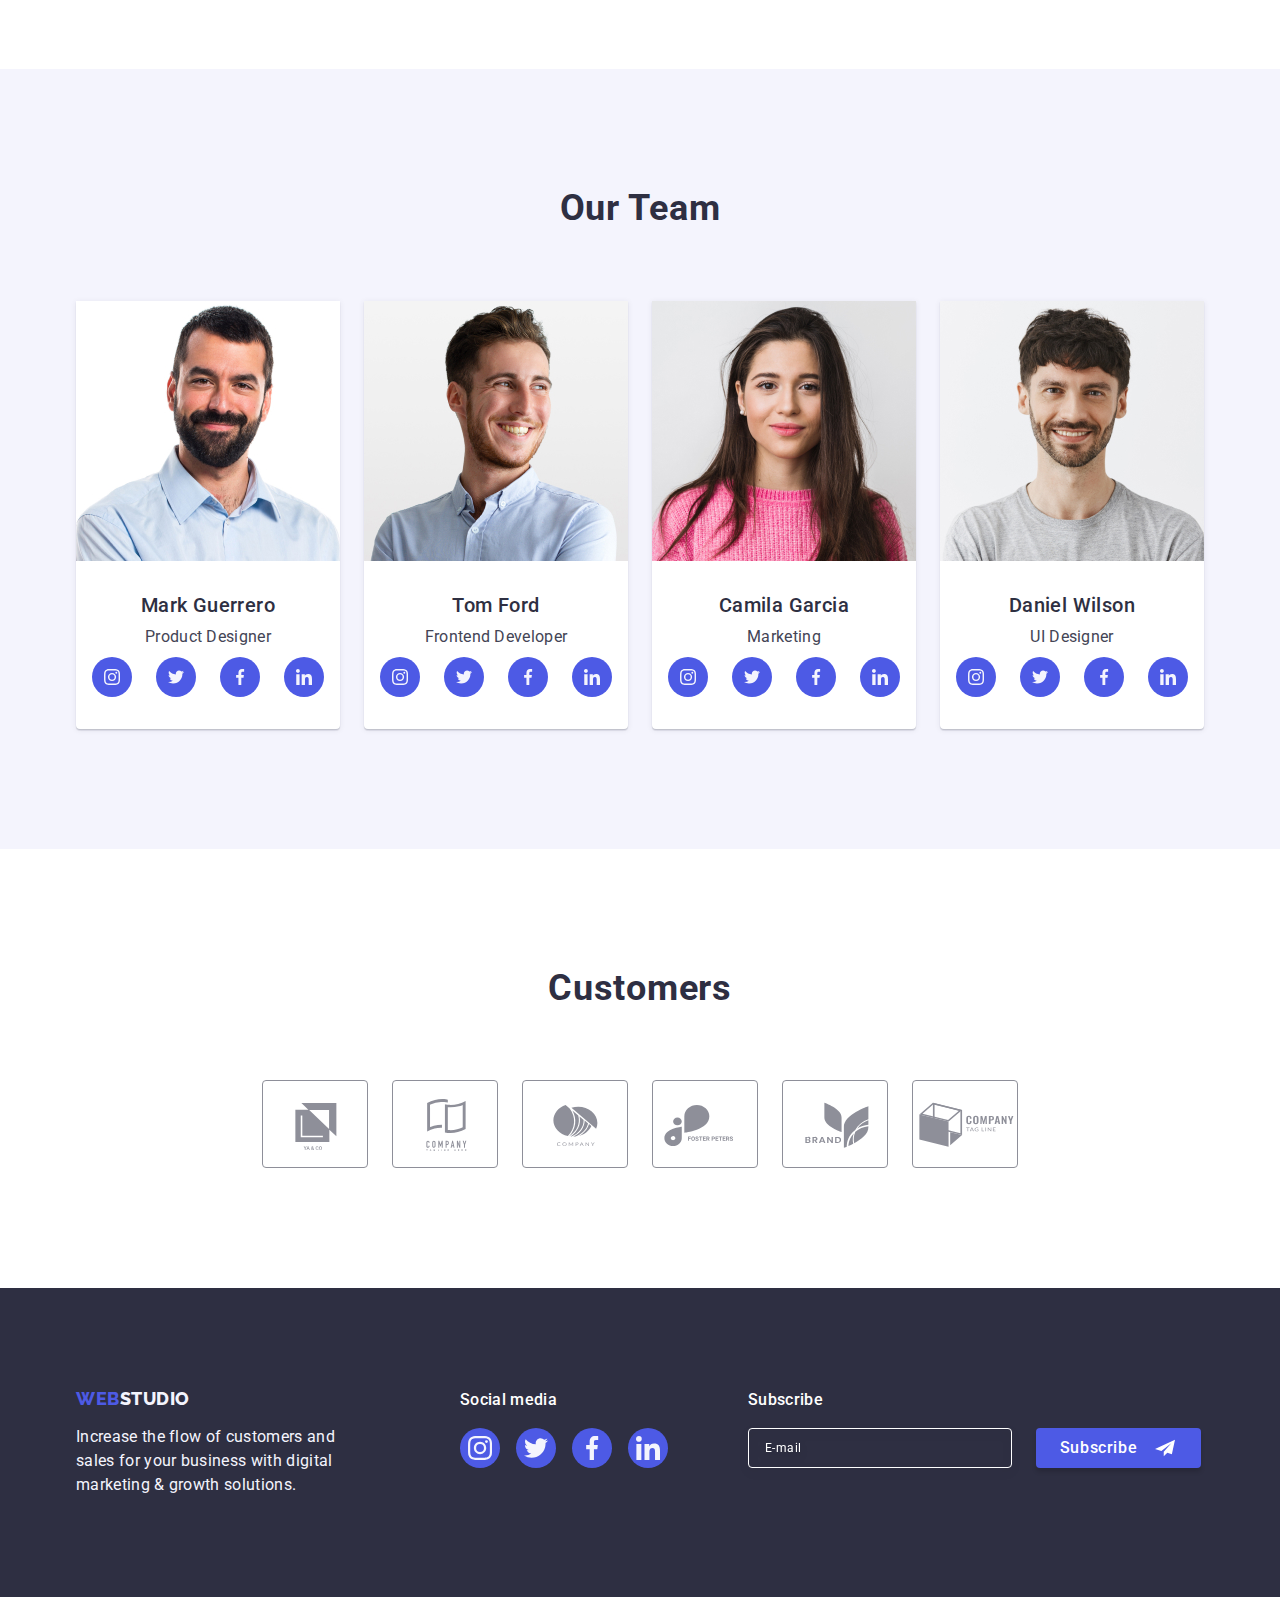
==== commit a70a87e7: "fix63" ====
--- a/index.html
+++ b/index.html
@@ -577,7 +577,7 @@
           <p class="text-subscribe">Subscribe</p>
           <form class="form-wrapper">
             <label class="subcribe-lable">
-              <input class="subscribe-input" type="email" name="email" placeholder="Email" required>
+              <input class="subscribe-input" type="email" name="email" placeholder="E-mail" required>
                </label>
               <button class="subscribe-btn" type="submit">Subscribe<svg class="subscribe-icon" width="24" height="20">
                   <use href="./images/icons.svg#icon-telegram"></use>
--- a/css/styles.css
+++ b/css/styles.css
@@ -664,14 +664,15 @@
   border-radius: 4px;
   background-color: transparent;
   color: #fff;
+    font-weight: 400;
+  font-size: 12px;
+  line-height: 1.5;
+  letter-spacing: 0.04em;
 }
 .subscribe-input::placeholder {
   display: flex;
   align-items: center;
-  font-weight: 400;
-  font-size: 12px;
-  line-height: 2;
-  letter-spacing: 0.04em;
+
   color: #ffffff;
 }
 .subscribe-btn {
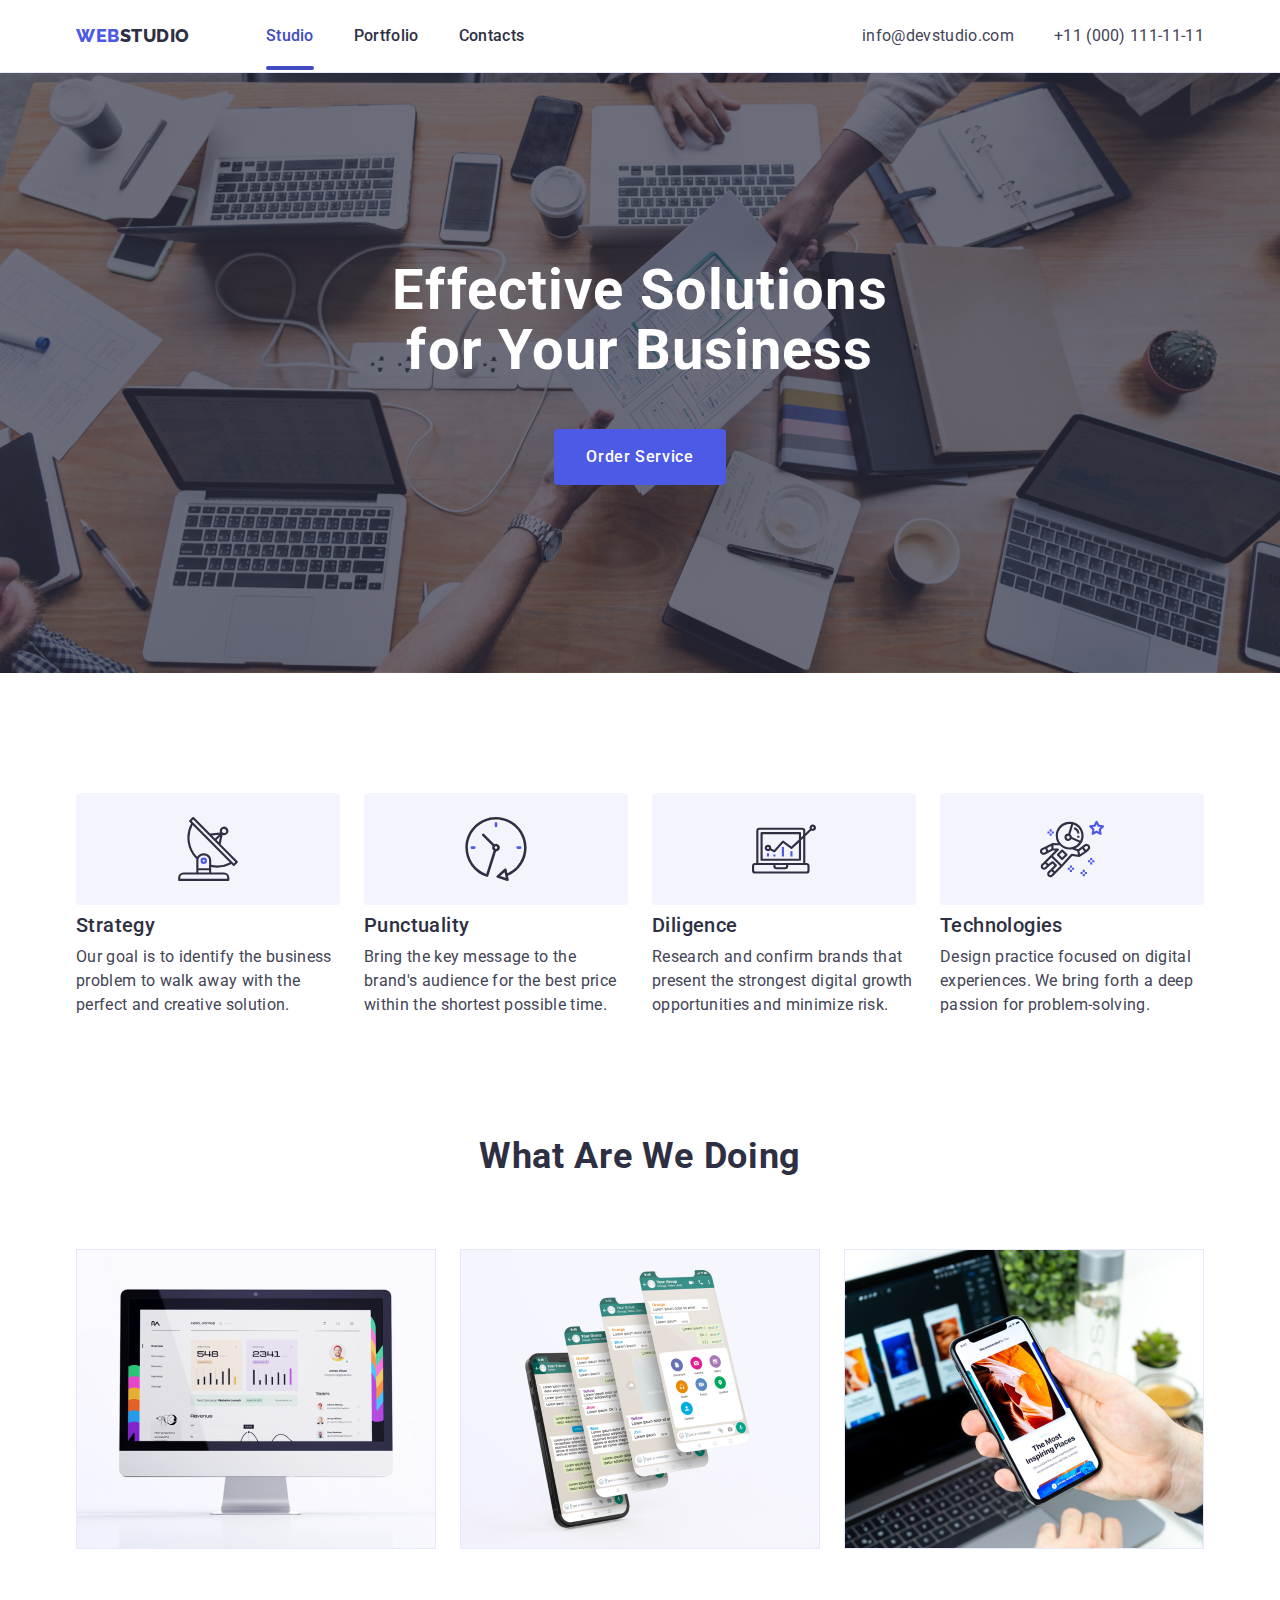
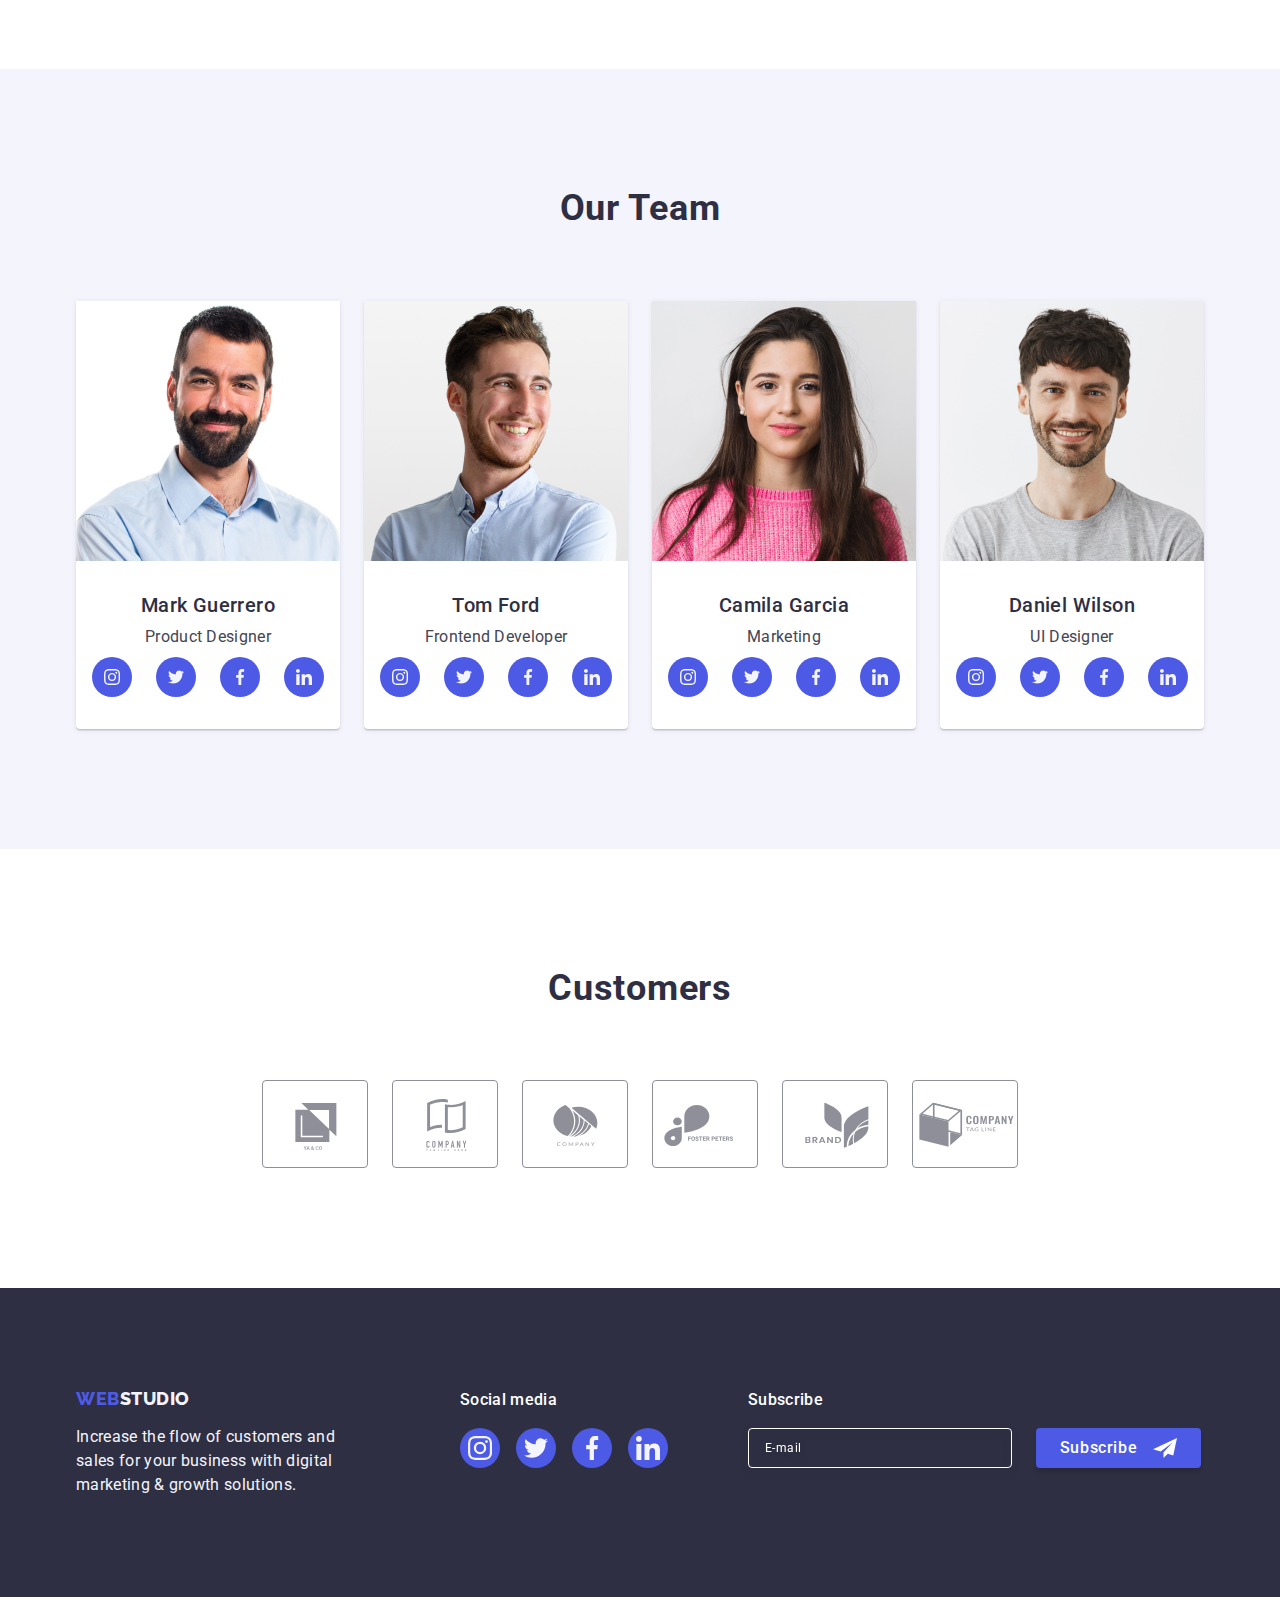
==== commit ea233958: "fix64" ====
--- a/index.html
+++ b/index.html
@@ -579,7 +579,7 @@
             <label class="subcribe-lable">
               <input class="subscribe-input" type="email" name="email" placeholder="E-mail" required>
                </label>
-              <button class="subscribe-btn" type="submit">Subscribe<svg class="subscribe-icon" width="24" height="20">
+              <button class="subscribe-btn" type="submit">Subscribe<svg class="subscribe-icon" width="24" height="24">
                   <use href="./images/icons.svg#icon-telegram"></use>
                 </svg>
               </button>
@@ -666,15 +666,15 @@
           </div>
 
           <div class="contact-form-field-wrapper">
-            <label class="contact-form-field-desc" for="user-message"
+            <label class="contact-form-field-desc" for="user-comment"
               >Comment</label>
-            <textarea class="contact-form-message" name="user_message"
-              id="user-message" placeholder="Text input"></textarea>
+            <textarea class="contact-form-message" name="user-comment"
+              id="user-comment" placeholder="Text input"></textarea>
           </div>
           <div class="checkbox-wrapper">
-            <input class="contact-form-checkbox visually-hidden" type="checkbox" name="user-policy"
-              id="user-policy" required/>
-            <label class="form-checkbox" for="user-policy">
+            <input class="contact-form-checkbox visually-hidden" type="checkbox" name="user-privacy"
+              id="user-privacy" value="true" required/>
+            <label class="form-checkbox" for="user-privacy">
               <span class="checkbox-icon-wrapper">
               <svg class="form-own-checkbox" width="10" height="8">
                 <use href="./images/icons.svg#icon-vector"></use>
--- a/css/styles.css
+++ b/css/styles.css
@@ -680,7 +680,7 @@
   justify-content: center;
   align-items: center;
   height: 40x;
-  width: 165px;
+  min-width: 165px;
   font-family: "Roboto", sans-serif;
   font-weight: 500;
   font-size: 16px;
@@ -724,9 +724,7 @@
   height: 576px;
   top: 50%;
   left: 50%;
-  padding: 72px;
-  padding-left: 24px;
-  padding-right: 24px;
+  padding: 72px 24px 24px 24px; 
   transform: translate(-50%, -50%);
   background-color: #fcfcfc;
   box-shadow: 0px 1px 1px rgba(0, 0, 0, 0.14), 0px 1px 3px rgba(0, 0, 0, 0.12),
@@ -775,12 +773,18 @@
   margin-bottom: 8px;
 }
 
+.contact-form-field-wrapper {
+    margin-bottom: 16px;
+}
+
 .contact-form-input {
   width: 100%;
   height: 40px;
-  border: 1px solid rgba(46, 47, 66, 0.4);
   border-radius: 4px;
   padding-left: 38px;
+  border: 1px solid rgba(46, 47, 66, 0.4);
+  background-color: transparent; 
+  outline: transparent; 
   transition: border-color 250ms cubic-bezier(0.4, 0, 0.2, 1);
 }
 
@@ -804,6 +808,8 @@
 .contact-form-field-desc {
   display: block;
   font-size: 12px;
+  line-height: 1.17;
+  letter-spacing: 0.04em; 
   color: #8e8f99;
   margin-bottom: 4px;
 }
@@ -827,11 +833,16 @@
 .contact-form-message {
   width: 100%;
   height: 120px;
+  font-size: 12px; 
+  letter-spacing: 0.04em;
   resize: none;
   padding: 8px 16px;
   line-height: 1.17;
-  border: 1px solid rgba(46, 47, 66, 0.4);
+  color: rgba(46, 47, 66, 0.4); 
+  border: 1px solid rgba(46, 47, 66, 0.2);
   border-radius: 4px;
+  background-color: transparent; 
+  outline: transparent; 
   transition: border-color 250ms cubic-bezier(0.4, 0, 0.2, 1);
 }
 .contact-form-message::placeholder {
@@ -858,6 +869,8 @@
   font-size: 12px;
   line-height: 1.33;
   letter-spacing: 0.04em;
+  line-height: 1.17; 
+  color: #8e8f99;
 }
 .checkbox-policy {
   text-decoration-line: underline;
@@ -883,6 +896,8 @@
   background-color: #404bbf;
   fill: #fff;
   border: none;
+  border-color: #404bbf;
+
 }
 
 .visually-hidden {
